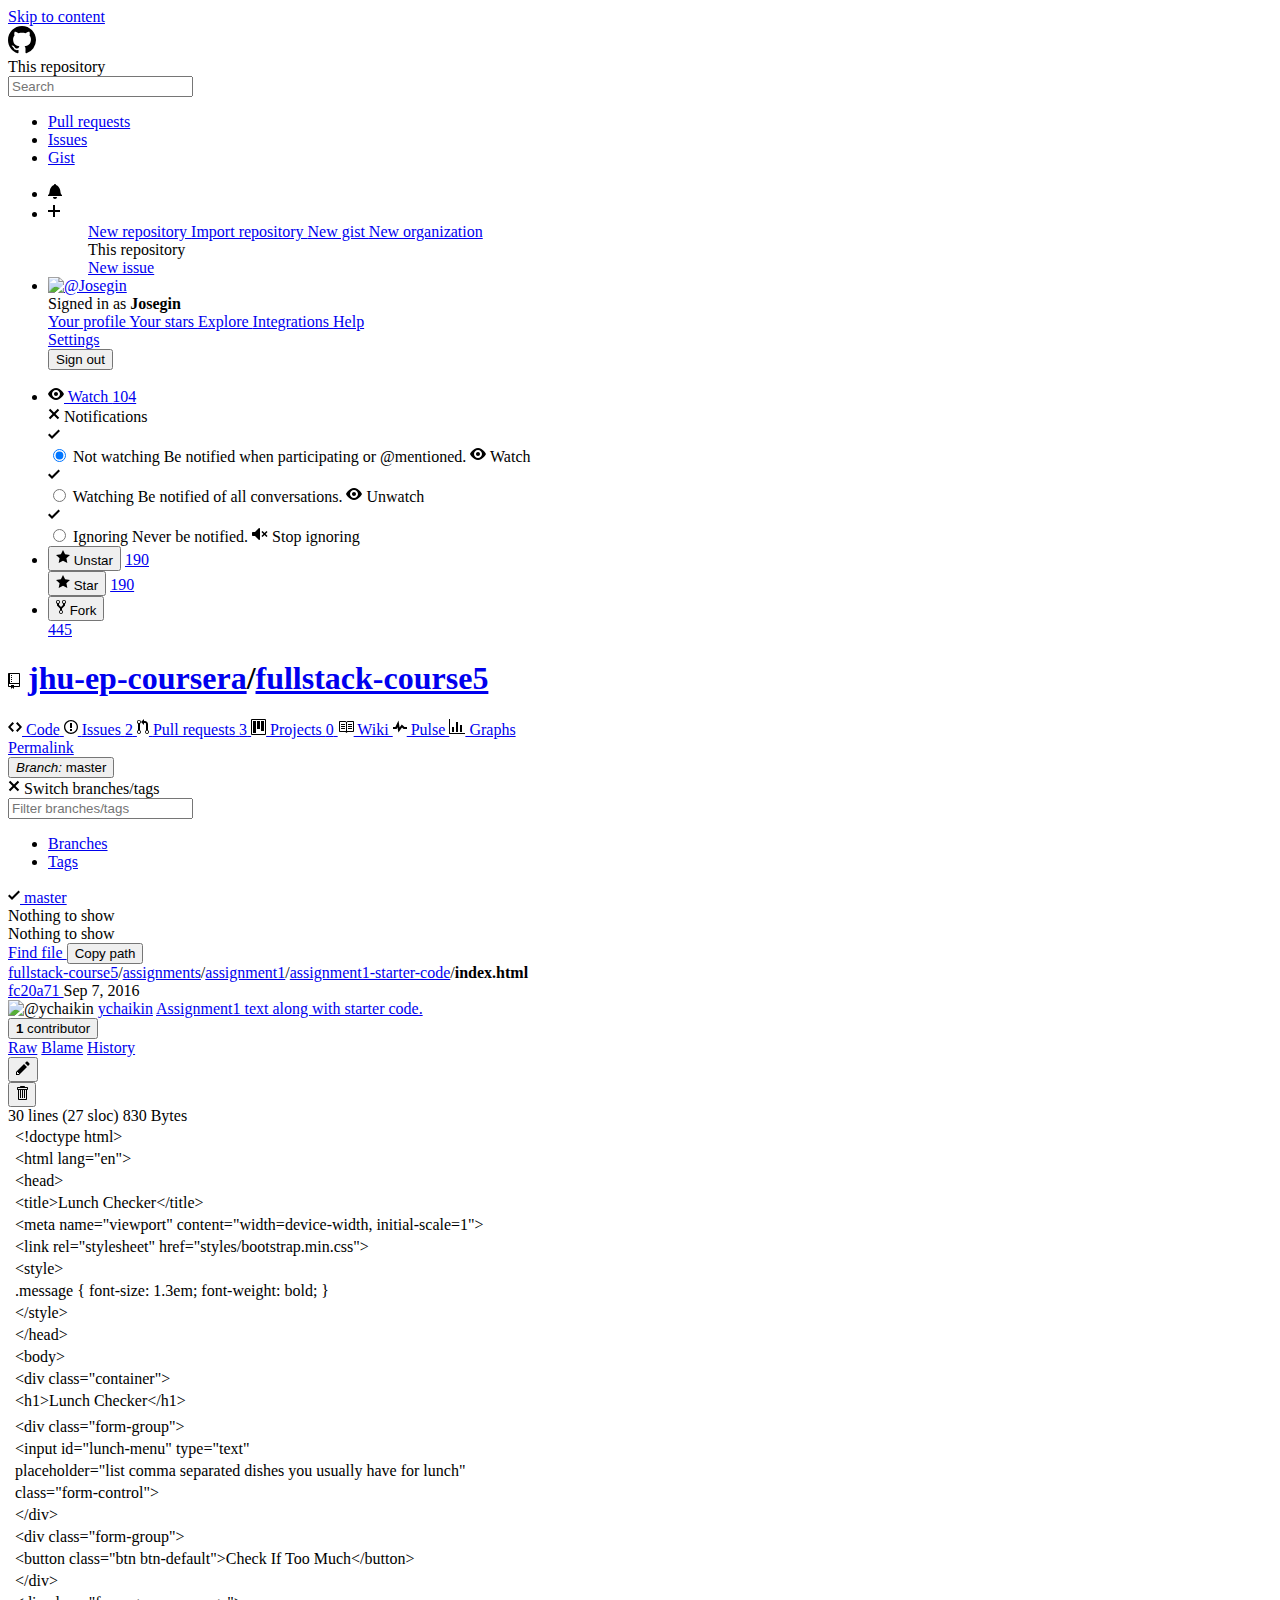
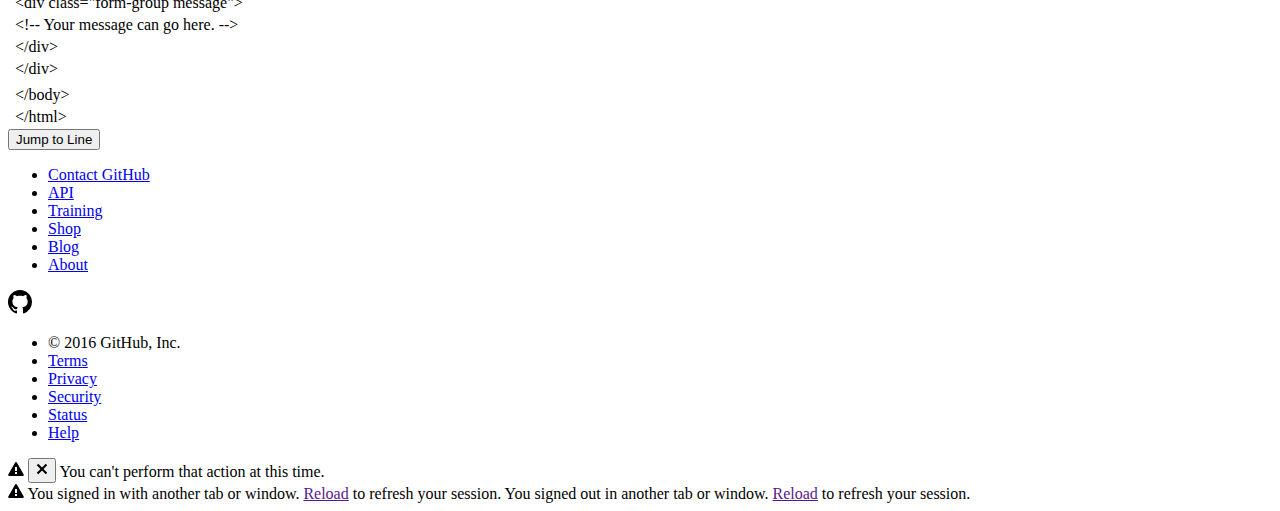
==== module1-solution/index.html @ cde43ea8 "ejercicio 1" ====
<!DOCTYPE html>
<html lang="en" class=" is-copy-enabled is-u2f-enabled">
  <head prefix="og: http://ogp.me/ns# fb: http://ogp.me/ns/fb# object: http://ogp.me/ns/object# article: http://ogp.me/ns/article# profile: http://ogp.me/ns/profile#">
    <meta charset='utf-8'>
    

    <link crossorigin="anonymous" href="https://assets-cdn.github.com/assets/frameworks-999c004c5803f3a54bf0be8f3fbdb027bd0a69b9bf97743fbceb696ea8e8b267.css" integrity="sha256-mZwATFgD86VL8L6PP72wJ70Kabm/l3Q/vOtpbqjosmc=" media="all" rel="stylesheet" />
    <link crossorigin="anonymous" href="https://assets-cdn.github.com/assets/github-7360d92e05cc32ed5882e50f58e2b592cc826790dd2fcf8c3e9af0b84096ba1b.css" integrity="sha256-c2DZLgXMMu1YguUPWOK1ksyCZ5DdL8+MPprwuECWuhs=" media="all" rel="stylesheet" />
    
    
    
    

    <meta http-equiv="X-UA-Compatible" content="IE=edge">
    <meta http-equiv="Content-Language" content="en">
    <meta name="viewport" content="width=device-width">
    
    <title>fullstack-course5/index.html at master · jhu-ep-coursera/fullstack-course5</title>
    <link rel="search" type="application/opensearchdescription+xml" href="/opensearch.xml" title="GitHub">
    <link rel="fluid-icon" href="https://github.com/fluidicon.png" title="GitHub">
    <link rel="apple-touch-icon" href="/apple-touch-icon.png">
    <link rel="apple-touch-icon" sizes="57x57" href="/apple-touch-icon-57x57.png">
    <link rel="apple-touch-icon" sizes="60x60" href="/apple-touch-icon-60x60.png">
    <link rel="apple-touch-icon" sizes="72x72" href="/apple-touch-icon-72x72.png">
    <link rel="apple-touch-icon" sizes="76x76" href="/apple-touch-icon-76x76.png">
    <link rel="apple-touch-icon" sizes="114x114" href="/apple-touch-icon-114x114.png">
    <link rel="apple-touch-icon" sizes="120x120" href="/apple-touch-icon-120x120.png">
    <link rel="apple-touch-icon" sizes="144x144" href="/apple-touch-icon-144x144.png">
    <link rel="apple-touch-icon" sizes="152x152" href="/apple-touch-icon-152x152.png">
    <link rel="apple-touch-icon" sizes="180x180" href="/apple-touch-icon-180x180.png">
    <meta property="fb:app_id" content="1401488693436528">

      <meta content="https://avatars2.githubusercontent.com/u/13573168?v=3&amp;s=400" name="twitter:image:src" /><meta content="@github" name="twitter:site" /><meta content="summary" name="twitter:card" /><meta content="jhu-ep-coursera/fullstack-course5" name="twitter:title" /><meta content="fullstack-course5 - All of the source code for the Single Page Web Applications with AngularJS course." name="twitter:description" />
      <meta content="https://avatars2.githubusercontent.com/u/13573168?v=3&amp;s=400" property="og:image" /><meta content="GitHub" property="og:site_name" /><meta content="object" property="og:type" /><meta content="jhu-ep-coursera/fullstack-course5" property="og:title" /><meta content="https://github.com/jhu-ep-coursera/fullstack-course5" property="og:url" /><meta content="fullstack-course5 - All of the source code for the Single Page Web Applications with AngularJS course." property="og:description" />
      <meta name="browser-stats-url" content="https://api.github.com/_private/browser/stats">
    <meta name="browser-errors-url" content="https://api.github.com/_private/browser/errors">
    <link rel="assets" href="https://assets-cdn.github.com/">
    <link rel="web-socket" href="wss://live.github.com/_sockets/OTU1MDYxOTpiMTk4ZTU3MjlmNzZmYjcyNmRlNjRhZmE5ZWUwYmQxYjozYmVjNjhhYzRmZDIxZDBiNzAwNGUxM2VkNTRiOTRkNzZlNTEzMTliYjQ2YmE2ZjhlODc5ODExNDBlY2U5NGEw--41785397043a6a0e9d486c6afa7badc0137005f1">
    <meta name="pjax-timeout" content="1000">
    <link rel="sudo-modal" href="/sessions/sudo_modal">
    <meta name="request-id" content="5E4C9BA7:1560D:1B14CAC9:583478F3" data-pjax-transient>

    <meta name="msapplication-TileImage" content="/windows-tile.png">
    <meta name="msapplication-TileColor" content="#ffffff">
    <meta name="selected-link" value="repo_source" data-pjax-transient>

    <meta name="google-site-verification" content="KT5gs8h0wvaagLKAVWq8bbeNwnZZK1r1XQysX3xurLU">
<meta name="google-site-verification" content="ZzhVyEFwb7w3e0-uOTltm8Jsck2F5StVihD0exw2fsA">
    <meta name="google-analytics" content="UA-3769691-2">

<meta content="collector.githubapp.com" name="octolytics-host" /><meta content="github" name="octolytics-app-id" /><meta content="5E4C9BA7:1560D:1B14CAC9:583478F3" name="octolytics-dimension-request_id" /><meta content="9550619" name="octolytics-actor-id" /><meta content="Josegin" name="octolytics-actor-login" /><meta content="c108671dd01e9a2d6bccd0b9c8eb69d986158529cb2309f2480039db5c79e693" name="octolytics-actor-hash" />
<meta content="/&lt;user-name&gt;/&lt;repo-name&gt;/blob/show" data-pjax-transient="true" name="analytics-location" />



  <meta class="js-ga-set" name="dimension1" content="Logged In">



        <meta name="hostname" content="github.com">
    <meta name="user-login" content="Josegin">

        <meta name="expected-hostname" content="github.com">
      <meta name="js-proxy-site-detection-payload" content="[base64]">


      <link rel="mask-icon" href="https://assets-cdn.github.com/pinned-octocat.svg" color="#000000">
      <link rel="icon" type="image/x-icon" href="https://assets-cdn.github.com/favicon.ico">

    <meta name="html-safe-nonce" content="63c4da4984f51f951c10e7e12c2668edf2de515f">
    <meta content="d103f6dddf195d382a413a4c673bdbabdb8dea33" name="form-nonce" />

    <meta http-equiv="x-pjax-version" content="566c59f4e325cdb4cab15e8cbce268f9">
    

      
  <meta name="description" content="fullstack-course5 - All of the source code for the Single Page Web Applications with AngularJS course.">
  <meta name="go-import" content="github.com/jhu-ep-coursera/fullstack-course5 git https://github.com/jhu-ep-coursera/fullstack-course5.git">

  <meta content="13573168" name="octolytics-dimension-user_id" /><meta content="jhu-ep-coursera" name="octolytics-dimension-user_login" /><meta content="66777429" name="octolytics-dimension-repository_id" /><meta content="jhu-ep-coursera/fullstack-course5" name="octolytics-dimension-repository_nwo" /><meta content="true" name="octolytics-dimension-repository_public" /><meta content="false" name="octolytics-dimension-repository_is_fork" /><meta content="66777429" name="octolytics-dimension-repository_network_root_id" /><meta content="jhu-ep-coursera/fullstack-course5" name="octolytics-dimension-repository_network_root_nwo" />
  <link href="https://github.com/jhu-ep-coursera/fullstack-course5/commits/master.atom" rel="alternate" title="Recent Commits to fullstack-course5:master" type="application/atom+xml">


      <link rel="canonical" href="https://github.com/jhu-ep-coursera/fullstack-course5/blob/master/assignments/assignment1/assignment1-starter-code/index.html" data-pjax-transient>
  </head>


  <body class="logged-in  env-production linux vis-public page-blob">
    <div id="js-pjax-loader-bar" class="pjax-loader-bar"><div class="progress"></div></div>
    <a href="#start-of-content" tabindex="1" class="accessibility-aid js-skip-to-content">Skip to content</a>

    
    
    



        <div class="header header-logged-in true" role="banner">
  <div class="container clearfix">

    <a class="header-logo-invertocat" href="https://github.com/" data-hotkey="g d" aria-label="Homepage" data-ga-click="Header, go to dashboard, icon:logo">
  <svg aria-hidden="true" class="octicon octicon-mark-github" height="28" version="1.1" viewBox="0 0 16 16" width="28"><path fill-rule="evenodd" d="M8 0C3.58 0 0 3.58 0 8c0 3.54 2.29 6.53 5.47 7.59.4.07.55-.17.55-.38 0-.19-.01-.82-.01-1.49-2.01.37-2.53-.49-2.69-.94-.09-.23-.48-.94-.82-1.13-.28-.15-.68-.52-.01-.53.63-.01 1.08.58 1.23.82.72 1.21 1.87.87 2.33.66.07-.52.28-.87.51-1.07-1.78-.2-3.64-.89-3.64-3.95 0-.87.31-1.59.82-2.15-.08-.2-.36-1.02.08-2.12 0 0 .67-.21 2.2.82.64-.18 1.32-.27 2-.27.68 0 1.36.09 2 .27 1.53-1.04 2.2-.82 2.2-.82.44 1.1.16 1.92.08 2.12.51.56.82 1.27.82 2.15 0 3.07-1.87 3.75-3.65 3.95.29.25.54.73.54 1.48 0 1.07-.01 1.93-.01 2.2 0 .21.15.46.55.38A8.013 8.013 0 0 0 16 8c0-4.42-3.58-8-8-8z"/></svg>
</a>


        <div class="header-search scoped-search site-scoped-search js-site-search" role="search">
  <!-- '"` --><!-- </textarea></xmp> --></option></form><form accept-charset="UTF-8" action="/jhu-ep-coursera/fullstack-course5/search" class="js-site-search-form" data-scoped-search-url="/jhu-ep-coursera/fullstack-course5/search" data-unscoped-search-url="/search" method="get"><div style="margin:0;padding:0;display:inline"><input name="utf8" type="hidden" value="&#x2713;" /></div>
    <label class="form-control header-search-wrapper js-chromeless-input-container">
      <div class="header-search-scope">This repository</div>
      <input type="text"
        class="form-control header-search-input js-site-search-focus js-site-search-field is-clearable"
        data-hotkey="s"
        name="q"
        placeholder="Search"
        aria-label="Search this repository"
        data-unscoped-placeholder="Search GitHub"
        data-scoped-placeholder="Search"
        autocapitalize="off">
    </label>
</form></div>


      <ul class="header-nav float-left" role="navigation">
        <li class="header-nav-item">
          <a href="/pulls" aria-label="Pull requests you created" class="js-selected-navigation-item header-nav-link" data-ga-click="Header, click, Nav menu - item:pulls context:user" data-hotkey="g p" data-selected-links="/pulls /pulls/assigned /pulls/mentioned /pulls">
            Pull requests
</a>        </li>
        <li class="header-nav-item">
          <a href="/issues" aria-label="Issues you created" class="js-selected-navigation-item header-nav-link" data-ga-click="Header, click, Nav menu - item:issues context:user" data-hotkey="g i" data-selected-links="/issues /issues/assigned /issues/mentioned /issues">
            Issues
</a>        </li>
          <li class="header-nav-item">
            <a class="header-nav-link" href="https://gist.github.com/" data-ga-click="Header, go to gist, text:gist">Gist</a>
          </li>
      </ul>

    
<ul class="header-nav user-nav float-right" id="user-links">
  <li class="header-nav-item">
    
    <a href="/notifications" aria-label="You have no unread notifications" class="header-nav-link notification-indicator tooltipped tooltipped-s js-socket-channel js-notification-indicator" data-channel="tenant:1:notification-changed:9550619" data-ga-click="Header, go to notifications, icon:read" data-hotkey="g n">
        <span class="mail-status "></span>
        <svg aria-hidden="true" class="octicon octicon-bell" height="16" version="1.1" viewBox="0 0 14 16" width="14"><path fill-rule="evenodd" d="M14 12v1H0v-1l.73-.58c.77-.77.81-2.55 1.19-4.42C2.69 3.23 6 2 6 2c0-.55.45-1 1-1s1 .45 1 1c0 0 3.39 1.23 4.16 5 .38 1.88.42 3.66 1.19 4.42l.66.58H14zm-7 4c1.11 0 2-.89 2-2H5c0 1.11.89 2 2 2z"/></svg>
</a>
  </li>

  <li class="header-nav-item dropdown js-menu-container">
    <a class="header-nav-link tooltipped tooltipped-s js-menu-target" href="/new"
       aria-label="Create new…"
       data-ga-click="Header, create new, icon:add">
      <svg aria-hidden="true" class="octicon octicon-plus float-left" height="16" version="1.1" viewBox="0 0 12 16" width="12"><path fill-rule="evenodd" d="M12 9H7v5H5V9H0V7h5V2h2v5h5z"/></svg>
      <span class="dropdown-caret"></span>
    </a>

    <div class="dropdown-menu-content js-menu-content">
      <ul class="dropdown-menu dropdown-menu-sw">
        
<a class="dropdown-item" href="/new" data-ga-click="Header, create new repository">
  New repository
</a>

  <a class="dropdown-item" href="/new/import" data-ga-click="Header, import a repository">
    Import repository
  </a>

<a class="dropdown-item" href="https://gist.github.com/" data-ga-click="Header, create new gist">
  New gist
</a>

  <a class="dropdown-item" href="/organizations/new" data-ga-click="Header, create new organization">
    New organization
  </a>



  <div class="dropdown-divider"></div>
  <div class="dropdown-header">
    <span title="jhu-ep-coursera/fullstack-course5">This repository</span>
  </div>
    <a class="dropdown-item" href="/jhu-ep-coursera/fullstack-course5/issues/new" data-ga-click="Header, create new issue">
      New issue
    </a>

      </ul>
    </div>
  </li>

  <li class="header-nav-item dropdown js-menu-container">
    <a class="header-nav-link name tooltipped tooltipped-sw js-menu-target" href="/Josegin"
       aria-label="View profile and more"
       data-ga-click="Header, show menu, icon:avatar">
      <img alt="@Josegin" class="avatar" height="20" src="https://avatars1.githubusercontent.com/u/9550619?v=3&amp;s=40" width="20" />
      <span class="dropdown-caret"></span>
    </a>

    <div class="dropdown-menu-content js-menu-content">
      <div class="dropdown-menu dropdown-menu-sw">
        <div class="dropdown-header header-nav-current-user css-truncate">
          Signed in as <strong class="css-truncate-target">Josegin</strong>
        </div>

        <div class="dropdown-divider"></div>

        <a class="dropdown-item" href="/Josegin" data-ga-click="Header, go to profile, text:your profile">
          Your profile
        </a>
        <a class="dropdown-item" href="/Josegin?tab=stars" data-ga-click="Header, go to starred repos, text:your stars">
          Your stars
        </a>
        <a class="dropdown-item" href="/explore" data-ga-click="Header, go to explore, text:explore">
          Explore
        </a>
          <a class="dropdown-item" href="/integrations" data-ga-click="Header, go to integrations, text:integrations">
            Integrations
          </a>
        <a class="dropdown-item" href="https://help.github.com" data-ga-click="Header, go to help, text:help">
          Help
        </a>

        <div class="dropdown-divider"></div>

        <a class="dropdown-item" href="/settings/profile" data-ga-click="Header, go to settings, icon:settings">
          Settings
        </a>

        <!-- '"` --><!-- </textarea></xmp> --></option></form><form accept-charset="UTF-8" action="/logout" class="logout-form" data-form-nonce="d103f6dddf195d382a413a4c673bdbabdb8dea33" method="post"><div style="margin:0;padding:0;display:inline"><input name="utf8" type="hidden" value="&#x2713;" /><input name="authenticity_token" type="hidden" value="kXBNFvVhh8LTJvvm6blxkjyNjNXIdWaZ+A4Ek3IrQs62cwoZUZM5A+aPdKvj1s/FOpvIStwA4teAr0bWhVca3A==" /></div>
          <button type="submit" class="dropdown-item dropdown-signout" data-ga-click="Header, sign out, icon:logout">
            Sign out
          </button>
</form>      </div>
    </div>
  </li>
</ul>


    
  </div>
</div>


      


    <div id="start-of-content" class="accessibility-aid"></div>

      <div id="js-flash-container">
</div>


    <div role="main">
        <div itemscope itemtype="http://schema.org/SoftwareSourceCode">
    <div id="js-repo-pjax-container" data-pjax-container>
      
<div class="pagehead repohead instapaper_ignore readability-menu experiment-repo-nav">
  <div class="container repohead-details-container">

    

<ul class="pagehead-actions">

  <li>
        <!-- '"` --><!-- </textarea></xmp> --></option></form><form accept-charset="UTF-8" action="/notifications/subscribe" class="js-social-container" data-autosubmit="true" data-form-nonce="d103f6dddf195d382a413a4c673bdbabdb8dea33" data-remote="true" method="post"><div style="margin:0;padding:0;display:inline"><input name="utf8" type="hidden" value="&#x2713;" /><input name="authenticity_token" type="hidden" value="4gbs3ABVNLbG4s6GrcxxBwAiONagDQuPy5wn/BI/WoLFBavTpKeKd/NLQcuno89QBjR8SbR4j8GzPWW55UMCkA==" /></div>      <input class="form-control" id="repository_id" name="repository_id" type="hidden" value="66777429" />

        <div class="select-menu js-menu-container js-select-menu">
          <a href="/jhu-ep-coursera/fullstack-course5/subscription"
            class="btn btn-sm btn-with-count select-menu-button js-menu-target" role="button" tabindex="0" aria-haspopup="true"
            data-ga-click="Repository, click Watch settings, action:blob#show">
            <span class="js-select-button">
              <svg aria-hidden="true" class="octicon octicon-eye" height="16" version="1.1" viewBox="0 0 16 16" width="16"><path fill-rule="evenodd" d="M8.06 2C3 2 0 8 0 8s3 6 8.06 6C13 14 16 8 16 8s-3-6-7.94-6zM8 12c-2.2 0-4-1.78-4-4 0-2.2 1.8-4 4-4 2.22 0 4 1.8 4 4 0 2.22-1.78 4-4 4zm2-4c0 1.11-.89 2-2 2-1.11 0-2-.89-2-2 0-1.11.89-2 2-2 1.11 0 2 .89 2 2z"/></svg>
              Watch
            </span>
          </a>
          <a class="social-count js-social-count"
            href="/jhu-ep-coursera/fullstack-course5/watchers"
            aria-label="104 users are watching this repository">
            104
          </a>

        <div class="select-menu-modal-holder">
          <div class="select-menu-modal subscription-menu-modal js-menu-content" aria-hidden="true">
            <div class="select-menu-header js-navigation-enable" tabindex="-1">
              <svg aria-label="Close" class="octicon octicon-x js-menu-close" height="16" role="img" version="1.1" viewBox="0 0 12 16" width="12"><path fill-rule="evenodd" d="M7.48 8l3.75 3.75-1.48 1.48L6 9.48l-3.75 3.75-1.48-1.48L4.52 8 .77 4.25l1.48-1.48L6 6.52l3.75-3.75 1.48 1.48z"/></svg>
              <span class="select-menu-title">Notifications</span>
            </div>

              <div class="select-menu-list js-navigation-container" role="menu">

                <div class="select-menu-item js-navigation-item selected" role="menuitem" tabindex="0">
                  <svg aria-hidden="true" class="octicon octicon-check select-menu-item-icon" height="16" version="1.1" viewBox="0 0 12 16" width="12"><path fill-rule="evenodd" d="M12 5l-8 8-4-4 1.5-1.5L4 10l6.5-6.5z"/></svg>
                  <div class="select-menu-item-text">
                    <input checked="checked" id="do_included" name="do" type="radio" value="included" />
                    <span class="select-menu-item-heading">Not watching</span>
                    <span class="description">Be notified when participating or @mentioned.</span>
                    <span class="js-select-button-text hidden-select-button-text">
                      <svg aria-hidden="true" class="octicon octicon-eye" height="16" version="1.1" viewBox="0 0 16 16" width="16"><path fill-rule="evenodd" d="M8.06 2C3 2 0 8 0 8s3 6 8.06 6C13 14 16 8 16 8s-3-6-7.94-6zM8 12c-2.2 0-4-1.78-4-4 0-2.2 1.8-4 4-4 2.22 0 4 1.8 4 4 0 2.22-1.78 4-4 4zm2-4c0 1.11-.89 2-2 2-1.11 0-2-.89-2-2 0-1.11.89-2 2-2 1.11 0 2 .89 2 2z"/></svg>
                      Watch
                    </span>
                  </div>
                </div>

                <div class="select-menu-item js-navigation-item " role="menuitem" tabindex="0">
                  <svg aria-hidden="true" class="octicon octicon-check select-menu-item-icon" height="16" version="1.1" viewBox="0 0 12 16" width="12"><path fill-rule="evenodd" d="M12 5l-8 8-4-4 1.5-1.5L4 10l6.5-6.5z"/></svg>
                  <div class="select-menu-item-text">
                    <input id="do_subscribed" name="do" type="radio" value="subscribed" />
                    <span class="select-menu-item-heading">Watching</span>
                    <span class="description">Be notified of all conversations.</span>
                    <span class="js-select-button-text hidden-select-button-text">
                      <svg aria-hidden="true" class="octicon octicon-eye" height="16" version="1.1" viewBox="0 0 16 16" width="16"><path fill-rule="evenodd" d="M8.06 2C3 2 0 8 0 8s3 6 8.06 6C13 14 16 8 16 8s-3-6-7.94-6zM8 12c-2.2 0-4-1.78-4-4 0-2.2 1.8-4 4-4 2.22 0 4 1.8 4 4 0 2.22-1.78 4-4 4zm2-4c0 1.11-.89 2-2 2-1.11 0-2-.89-2-2 0-1.11.89-2 2-2 1.11 0 2 .89 2 2z"/></svg>
                      Unwatch
                    </span>
                  </div>
                </div>

                <div class="select-menu-item js-navigation-item " role="menuitem" tabindex="0">
                  <svg aria-hidden="true" class="octicon octicon-check select-menu-item-icon" height="16" version="1.1" viewBox="0 0 12 16" width="12"><path fill-rule="evenodd" d="M12 5l-8 8-4-4 1.5-1.5L4 10l6.5-6.5z"/></svg>
                  <div class="select-menu-item-text">
                    <input id="do_ignore" name="do" type="radio" value="ignore" />
                    <span class="select-menu-item-heading">Ignoring</span>
                    <span class="description">Never be notified.</span>
                    <span class="js-select-button-text hidden-select-button-text">
                      <svg aria-hidden="true" class="octicon octicon-mute" height="16" version="1.1" viewBox="0 0 16 16" width="16"><path fill-rule="evenodd" d="M8 2.81v10.38c0 .67-.81 1-1.28.53L3 10H1c-.55 0-1-.45-1-1V7c0-.55.45-1 1-1h2l3.72-3.72C7.19 1.81 8 2.14 8 2.81zm7.53 3.22l-1.06-1.06-1.97 1.97-1.97-1.97-1.06 1.06L11.44 8 9.47 9.97l1.06 1.06 1.97-1.97 1.97 1.97 1.06-1.06L13.56 8l1.97-1.97z"/></svg>
                      Stop ignoring
                    </span>
                  </div>
                </div>

              </div>

            </div>
          </div>
        </div>
</form>
  </li>

  <li>
    
  <div class="js-toggler-container js-social-container starring-container ">

    <!-- '"` --><!-- </textarea></xmp> --></option></form><form accept-charset="UTF-8" action="/jhu-ep-coursera/fullstack-course5/unstar" class="starred" data-form-nonce="d103f6dddf195d382a413a4c673bdbabdb8dea33" data-remote="true" method="post"><div style="margin:0;padding:0;display:inline"><input name="utf8" type="hidden" value="&#x2713;" /><input name="authenticity_token" type="hidden" value="gDmegYTNSdlB9iR3bMaXyuUgkSdQB+dK9c07ZfQV99mnOtmOID/3GHRfqzpmqSmd4zbVuERyYwSNbHkgA2mvyw==" /></div>
      <button
        type="submit"
        class="btn btn-sm btn-with-count js-toggler-target"
        aria-label="Unstar this repository" title="Unstar jhu-ep-coursera/fullstack-course5"
        data-ga-click="Repository, click unstar button, action:blob#show; text:Unstar">
        <svg aria-hidden="true" class="octicon octicon-star" height="16" version="1.1" viewBox="0 0 14 16" width="14"><path fill-rule="evenodd" d="M14 6l-4.9-.64L7 1 4.9 5.36 0 6l3.6 3.26L2.67 14 7 11.67 11.33 14l-.93-4.74z"/></svg>
        Unstar
      </button>
        <a class="social-count js-social-count" href="/jhu-ep-coursera/fullstack-course5/stargazers"
           aria-label="190 users starred this repository">
          190
        </a>
</form>
    <!-- '"` --><!-- </textarea></xmp> --></option></form><form accept-charset="UTF-8" action="/jhu-ep-coursera/fullstack-course5/star" class="unstarred" data-form-nonce="d103f6dddf195d382a413a4c673bdbabdb8dea33" data-remote="true" method="post"><div style="margin:0;padding:0;display:inline"><input name="utf8" type="hidden" value="&#x2713;" /><input name="authenticity_token" type="hidden" value="tFZjmbUZED7Bgh6ywj8Uh9fAlm0dHKNtUkfniNjqdEGTVSSWEeuu//Qrkf/IUKrQ0dbS8glpJyMq5qXNL5YsUw==" /></div>
      <button
        type="submit"
        class="btn btn-sm btn-with-count js-toggler-target"
        aria-label="Star this repository" title="Star jhu-ep-coursera/fullstack-course5"
        data-ga-click="Repository, click star button, action:blob#show; text:Star">
        <svg aria-hidden="true" class="octicon octicon-star" height="16" version="1.1" viewBox="0 0 14 16" width="14"><path fill-rule="evenodd" d="M14 6l-4.9-.64L7 1 4.9 5.36 0 6l3.6 3.26L2.67 14 7 11.67 11.33 14l-.93-4.74z"/></svg>
        Star
      </button>
        <a class="social-count js-social-count" href="/jhu-ep-coursera/fullstack-course5/stargazers"
           aria-label="190 users starred this repository">
          190
        </a>
</form>  </div>

  </li>

  <li>
          <!-- '"` --><!-- </textarea></xmp> --></option></form><form accept-charset="UTF-8" action="/jhu-ep-coursera/fullstack-course5/fork" class="btn-with-count" data-form-nonce="d103f6dddf195d382a413a4c673bdbabdb8dea33" method="post"><div style="margin:0;padding:0;display:inline"><input name="utf8" type="hidden" value="&#x2713;" /><input name="authenticity_token" type="hidden" value="Bk7jaVLF5id8JcJJloydNrVrE6n1Czaj0E0mOqIMkgEhTaRm9jdY5kmMTQSc4yNhs31XNuF+su2o7GR/VXDKEw==" /></div>
            <button
                type="submit"
                class="btn btn-sm btn-with-count"
                data-ga-click="Repository, show fork modal, action:blob#show; text:Fork"
                title="Fork your own copy of jhu-ep-coursera/fullstack-course5 to your account"
                aria-label="Fork your own copy of jhu-ep-coursera/fullstack-course5 to your account">
              <svg aria-hidden="true" class="octicon octicon-repo-forked" height="16" version="1.1" viewBox="0 0 10 16" width="10"><path fill-rule="evenodd" d="M8 1a1.993 1.993 0 0 0-1 3.72V6L5 8 3 6V4.72A1.993 1.993 0 0 0 2 1a1.993 1.993 0 0 0-1 3.72V6.5l3 3v1.78A1.993 1.993 0 0 0 5 15a1.993 1.993 0 0 0 1-3.72V9.5l3-3V4.72A1.993 1.993 0 0 0 8 1zM2 4.2C1.34 4.2.8 3.65.8 3c0-.65.55-1.2 1.2-1.2.65 0 1.2.55 1.2 1.2 0 .65-.55 1.2-1.2 1.2zm3 10c-.66 0-1.2-.55-1.2-1.2 0-.65.55-1.2 1.2-1.2.65 0 1.2.55 1.2 1.2 0 .65-.55 1.2-1.2 1.2zm3-10c-.66 0-1.2-.55-1.2-1.2 0-.65.55-1.2 1.2-1.2.65 0 1.2.55 1.2 1.2 0 .65-.55 1.2-1.2 1.2z"/></svg>
              Fork
            </button>
</form>
    <a href="/jhu-ep-coursera/fullstack-course5/network" class="social-count"
       aria-label="445 users forked this repository">
      445
    </a>
  </li>
</ul>

    <h1 class="public ">
  <svg aria-hidden="true" class="octicon octicon-repo" height="16" version="1.1" viewBox="0 0 12 16" width="12"><path fill-rule="evenodd" d="M4 9H3V8h1v1zm0-3H3v1h1V6zm0-2H3v1h1V4zm0-2H3v1h1V2zm8-1v12c0 .55-.45 1-1 1H6v2l-1.5-1.5L3 16v-2H1c-.55 0-1-.45-1-1V1c0-.55.45-1 1-1h10c.55 0 1 .45 1 1zm-1 10H1v2h2v-1h3v1h5v-2zm0-10H2v9h9V1z"/></svg>
  <span class="author" itemprop="author"><a href="/jhu-ep-coursera" class="url fn" rel="author">jhu-ep-coursera</a></span><!--
--><span class="path-divider">/</span><!--
--><strong itemprop="name"><a href="/jhu-ep-coursera/fullstack-course5" data-pjax="#js-repo-pjax-container">fullstack-course5</a></strong>

</h1>

  </div>
  <div class="container">
    
<nav class="reponav js-repo-nav js-sidenav-container-pjax"
     itemscope
     itemtype="http://schema.org/BreadcrumbList"
     role="navigation"
     data-pjax="#js-repo-pjax-container">

  <span itemscope itemtype="http://schema.org/ListItem" itemprop="itemListElement">
    <a href="/jhu-ep-coursera/fullstack-course5" aria-selected="true" class="js-selected-navigation-item selected reponav-item" data-hotkey="g c" data-selected-links="repo_source repo_downloads repo_commits repo_releases repo_tags repo_branches /jhu-ep-coursera/fullstack-course5" itemprop="url">
      <svg aria-hidden="true" class="octicon octicon-code" height="16" version="1.1" viewBox="0 0 14 16" width="14"><path fill-rule="evenodd" d="M9.5 3L8 4.5 11.5 8 8 11.5 9.5 13 14 8 9.5 3zm-5 0L0 8l4.5 5L6 11.5 2.5 8 6 4.5 4.5 3z"/></svg>
      <span itemprop="name">Code</span>
      <meta itemprop="position" content="1">
</a>  </span>

    <span itemscope itemtype="http://schema.org/ListItem" itemprop="itemListElement">
      <a href="/jhu-ep-coursera/fullstack-course5/issues" class="js-selected-navigation-item reponav-item" data-hotkey="g i" data-selected-links="repo_issues repo_labels repo_milestones /jhu-ep-coursera/fullstack-course5/issues" itemprop="url">
        <svg aria-hidden="true" class="octicon octicon-issue-opened" height="16" version="1.1" viewBox="0 0 14 16" width="14"><path fill-rule="evenodd" d="M7 2.3c3.14 0 5.7 2.56 5.7 5.7s-2.56 5.7-5.7 5.7A5.71 5.71 0 0 1 1.3 8c0-3.14 2.56-5.7 5.7-5.7zM7 1C3.14 1 0 4.14 0 8s3.14 7 7 7 7-3.14 7-7-3.14-7-7-7zm1 3H6v5h2V4zm0 6H6v2h2v-2z"/></svg>
        <span itemprop="name">Issues</span>
        <span class="counter">2</span>
        <meta itemprop="position" content="2">
</a>    </span>

  <span itemscope itemtype="http://schema.org/ListItem" itemprop="itemListElement">
    <a href="/jhu-ep-coursera/fullstack-course5/pulls" class="js-selected-navigation-item reponav-item" data-hotkey="g p" data-selected-links="repo_pulls /jhu-ep-coursera/fullstack-course5/pulls" itemprop="url">
      <svg aria-hidden="true" class="octicon octicon-git-pull-request" height="16" version="1.1" viewBox="0 0 12 16" width="12"><path fill-rule="evenodd" d="M11 11.28V5c-.03-.78-.34-1.47-.94-2.06C9.46 2.35 8.78 2.03 8 2H7V0L4 3l3 3V4h1c.27.02.48.11.69.31.21.2.3.42.31.69v6.28A1.993 1.993 0 0 0 10 15a1.993 1.993 0 0 0 1-3.72zm-1 2.92c-.66 0-1.2-.55-1.2-1.2 0-.65.55-1.2 1.2-1.2.65 0 1.2.55 1.2 1.2 0 .65-.55 1.2-1.2 1.2zM4 3c0-1.11-.89-2-2-2a1.993 1.993 0 0 0-1 3.72v6.56A1.993 1.993 0 0 0 2 15a1.993 1.993 0 0 0 1-3.72V4.72c.59-.34 1-.98 1-1.72zm-.8 10c0 .66-.55 1.2-1.2 1.2-.65 0-1.2-.55-1.2-1.2 0-.65.55-1.2 1.2-1.2.65 0 1.2.55 1.2 1.2zM2 4.2C1.34 4.2.8 3.65.8 3c0-.65.55-1.2 1.2-1.2.65 0 1.2.55 1.2 1.2 0 .65-.55 1.2-1.2 1.2z"/></svg>
      <span itemprop="name">Pull requests</span>
      <span class="counter">3</span>
      <meta itemprop="position" content="3">
</a>  </span>

  <a href="/jhu-ep-coursera/fullstack-course5/projects" class="js-selected-navigation-item reponav-item" data-selected-links="repo_projects new_repo_project repo_project /jhu-ep-coursera/fullstack-course5/projects">
    <svg aria-hidden="true" class="octicon octicon-project" height="16" version="1.1" viewBox="0 0 15 16" width="15"><path fill-rule="evenodd" d="M10 12h3V2h-3v10zm-4-2h3V2H6v8zm-4 4h3V2H2v12zm-1 1h13V1H1v14zM14 0H1a1 1 0 0 0-1 1v14a1 1 0 0 0 1 1h13a1 1 0 0 0 1-1V1a1 1 0 0 0-1-1z"/></svg>
    Projects
    <span class="counter">0</span>
</a>
    <a href="/jhu-ep-coursera/fullstack-course5/wiki" class="js-selected-navigation-item reponav-item" data-hotkey="g w" data-selected-links="repo_wiki /jhu-ep-coursera/fullstack-course5/wiki">
      <svg aria-hidden="true" class="octicon octicon-book" height="16" version="1.1" viewBox="0 0 16 16" width="16"><path fill-rule="evenodd" d="M3 5h4v1H3V5zm0 3h4V7H3v1zm0 2h4V9H3v1zm11-5h-4v1h4V5zm0 2h-4v1h4V7zm0 2h-4v1h4V9zm2-6v9c0 .55-.45 1-1 1H9.5l-1 1-1-1H2c-.55 0-1-.45-1-1V3c0-.55.45-1 1-1h5.5l1 1 1-1H15c.55 0 1 .45 1 1zm-8 .5L7.5 3H2v9h6V3.5zm7-.5H9.5l-.5.5V12h6V3z"/></svg>
      Wiki
</a>

  <a href="/jhu-ep-coursera/fullstack-course5/pulse" class="js-selected-navigation-item reponav-item" data-selected-links="pulse /jhu-ep-coursera/fullstack-course5/pulse">
    <svg aria-hidden="true" class="octicon octicon-pulse" height="16" version="1.1" viewBox="0 0 14 16" width="14"><path fill-rule="evenodd" d="M11.5 8L8.8 5.4 6.6 8.5 5.5 1.6 2.38 8H0v2h3.6l.9-1.8.9 5.4L9 8.5l1.6 1.5H14V8z"/></svg>
    Pulse
</a>
  <a href="/jhu-ep-coursera/fullstack-course5/graphs" class="js-selected-navigation-item reponav-item" data-selected-links="repo_graphs repo_contributors /jhu-ep-coursera/fullstack-course5/graphs">
    <svg aria-hidden="true" class="octicon octicon-graph" height="16" version="1.1" viewBox="0 0 16 16" width="16"><path fill-rule="evenodd" d="M16 14v1H0V0h1v14h15zM5 13H3V8h2v5zm4 0H7V3h2v10zm4 0h-2V6h2v7z"/></svg>
    Graphs
</a>

</nav>

  </div>
</div>

<div class="container new-discussion-timeline experiment-repo-nav">
  <div class="repository-content">

    

<a href="/jhu-ep-coursera/fullstack-course5/blob/82c2d34392f9d6cd9aa265b30571896db6b0c13c/assignments/assignment1/assignment1-starter-code/index.html" class="d-none js-permalink-shortcut" data-hotkey="y">Permalink</a>

<!-- blob contrib key: blob_contributors:v21:94b11b254e3243f9a339405921e92adf -->

<div class="file-navigation js-zeroclipboard-container">
  
<div class="select-menu branch-select-menu js-menu-container js-select-menu float-left">
  <button class="btn btn-sm select-menu-button js-menu-target css-truncate" data-hotkey="w"
    
    type="button" aria-label="Switch branches or tags" tabindex="0" aria-haspopup="true">
    <i>Branch:</i>
    <span class="js-select-button css-truncate-target">master</span>
  </button>

  <div class="select-menu-modal-holder js-menu-content js-navigation-container" data-pjax aria-hidden="true">

    <div class="select-menu-modal">
      <div class="select-menu-header">
        <svg aria-label="Close" class="octicon octicon-x js-menu-close" height="16" role="img" version="1.1" viewBox="0 0 12 16" width="12"><path fill-rule="evenodd" d="M7.48 8l3.75 3.75-1.48 1.48L6 9.48l-3.75 3.75-1.48-1.48L4.52 8 .77 4.25l1.48-1.48L6 6.52l3.75-3.75 1.48 1.48z"/></svg>
        <span class="select-menu-title">Switch branches/tags</span>
      </div>

      <div class="select-menu-filters">
        <div class="select-menu-text-filter">
          <input type="text" aria-label="Filter branches/tags" id="context-commitish-filter-field" class="form-control js-filterable-field js-navigation-enable" placeholder="Filter branches/tags">
        </div>
        <div class="select-menu-tabs">
          <ul>
            <li class="select-menu-tab">
              <a href="#" data-tab-filter="branches" data-filter-placeholder="Filter branches/tags" class="js-select-menu-tab" role="tab">Branches</a>
            </li>
            <li class="select-menu-tab">
              <a href="#" data-tab-filter="tags" data-filter-placeholder="Find a tag…" class="js-select-menu-tab" role="tab">Tags</a>
            </li>
          </ul>
        </div>
      </div>

      <div class="select-menu-list select-menu-tab-bucket js-select-menu-tab-bucket" data-tab-filter="branches" role="menu">

        <div data-filterable-for="context-commitish-filter-field" data-filterable-type="substring">


            <a class="select-menu-item js-navigation-item js-navigation-open selected"
               href="/jhu-ep-coursera/fullstack-course5/blob/master/assignments/assignment1/assignment1-starter-code/index.html"
               data-name="master"
               data-skip-pjax="true"
               rel="nofollow">
              <svg aria-hidden="true" class="octicon octicon-check select-menu-item-icon" height="16" version="1.1" viewBox="0 0 12 16" width="12"><path fill-rule="evenodd" d="M12 5l-8 8-4-4 1.5-1.5L4 10l6.5-6.5z"/></svg>
              <span class="select-menu-item-text css-truncate-target js-select-menu-filter-text">
                master
              </span>
            </a>
        </div>

          <div class="select-menu-no-results">Nothing to show</div>
      </div>

      <div class="select-menu-list select-menu-tab-bucket js-select-menu-tab-bucket" data-tab-filter="tags">
        <div data-filterable-for="context-commitish-filter-field" data-filterable-type="substring">


        </div>

        <div class="select-menu-no-results">Nothing to show</div>
      </div>

    </div>
  </div>
</div>

  <div class="BtnGroup float-right">
    <a href="/jhu-ep-coursera/fullstack-course5/find/master"
          class="js-pjax-capture-input btn btn-sm BtnGroup-item"
          data-pjax
          data-hotkey="t">
      Find file
    </a>
    <button aria-label="Copy file path to clipboard" class="js-zeroclipboard btn btn-sm BtnGroup-item tooltipped tooltipped-s" data-copied-hint="Copied!" type="button">Copy path</button>
  </div>
  <div class="breadcrumb js-zeroclipboard-target">
    <span class="repo-root js-repo-root"><span class="js-path-segment"><a href="/jhu-ep-coursera/fullstack-course5"><span>fullstack-course5</span></a></span></span><span class="separator">/</span><span class="js-path-segment"><a href="/jhu-ep-coursera/fullstack-course5/tree/master/assignments"><span>assignments</span></a></span><span class="separator">/</span><span class="js-path-segment"><a href="/jhu-ep-coursera/fullstack-course5/tree/master/assignments/assignment1"><span>assignment1</span></a></span><span class="separator">/</span><span class="js-path-segment"><a href="/jhu-ep-coursera/fullstack-course5/tree/master/assignments/assignment1/assignment1-starter-code"><span>assignment1-starter-code</span></a></span><span class="separator">/</span><strong class="final-path">index.html</strong>
  </div>
</div>


  <div class="commit-tease">
      <span class="float-right">
        <a class="commit-tease-sha" href="/jhu-ep-coursera/fullstack-course5/commit/fc20a717aee683696068ef9b987f8463ce3f70db" data-pjax>
          fc20a71
        </a>
        <relative-time datetime="2016-09-07T01:11:09Z">Sep 7, 2016</relative-time>
      </span>
      <div>
        <img alt="@ychaikin" class="avatar" height="20" src="https://avatars0.githubusercontent.com/u/4999744?v=3&amp;s=40" width="20" />
        <a href="/ychaikin" class="user-mention" rel="contributor">ychaikin</a>
          <a href="/jhu-ep-coursera/fullstack-course5/commit/fc20a717aee683696068ef9b987f8463ce3f70db" class="message" data-pjax="true" title="Assignment1 text along with starter code.">Assignment1 text along with starter code.</a>
      </div>

    <div class="commit-tease-contributors">
      <button type="button" class="btn-link muted-link contributors-toggle" data-facebox="#blob_contributors_box">
        <strong>1</strong>
         contributor
      </button>
      
    </div>

    <div id="blob_contributors_box" style="display:none">
      <h2 class="facebox-header" data-facebox-id="facebox-header">Users who have contributed to this file</h2>
      <ul class="facebox-user-list" data-facebox-id="facebox-description">
          <li class="facebox-user-list-item">
            <img alt="@ychaikin" height="24" src="https://avatars2.githubusercontent.com/u/4999744?v=3&amp;s=48" width="24" />
            <a href="/ychaikin">ychaikin</a>
          </li>
      </ul>
    </div>
  </div>


<div class="file">
  <div class="file-header">
  <div class="file-actions">

    <div class="BtnGroup">
      <a href="/jhu-ep-coursera/fullstack-course5/raw/master/assignments/assignment1/assignment1-starter-code/index.html" class="btn btn-sm BtnGroup-item" id="raw-url">Raw</a>
        <a href="/jhu-ep-coursera/fullstack-course5/blame/master/assignments/assignment1/assignment1-starter-code/index.html" class="btn btn-sm js-update-url-with-hash BtnGroup-item">Blame</a>
      <a href="/jhu-ep-coursera/fullstack-course5/commits/master/assignments/assignment1/assignment1-starter-code/index.html" class="btn btn-sm BtnGroup-item" rel="nofollow">History</a>
    </div>


        <!-- '"` --><!-- </textarea></xmp> --></option></form><form accept-charset="UTF-8" action="/jhu-ep-coursera/fullstack-course5/edit/master/assignments/assignment1/assignment1-starter-code/index.html" class="inline-form js-update-url-with-hash" data-form-nonce="d103f6dddf195d382a413a4c673bdbabdb8dea33" method="post"><div style="margin:0;padding:0;display:inline"><input name="utf8" type="hidden" value="&#x2713;" /><input name="authenticity_token" type="hidden" value="p1ZFTUcK9/TJPqsmP5x2lbLslY3G2m8rxHcv8kZxwpGAVQJC4/hJNfyXJGs188jCtPrREtKv62W81m23sQ2agw==" /></div>
          <button class="btn-octicon tooltipped tooltipped-nw" type="submit"
            aria-label="Fork this project and edit the file" data-hotkey="e" data-disable-with>
            <svg aria-hidden="true" class="octicon octicon-pencil" height="16" version="1.1" viewBox="0 0 14 16" width="14"><path fill-rule="evenodd" d="M0 12v3h3l8-8-3-3-8 8zm3 2H1v-2h1v1h1v1zm10.3-9.3L12 6 9 3l1.3-1.3a.996.996 0 0 1 1.41 0l1.59 1.59c.39.39.39 1.02 0 1.41z"/></svg>
          </button>
</form>        <!-- '"` --><!-- </textarea></xmp> --></option></form><form accept-charset="UTF-8" action="/jhu-ep-coursera/fullstack-course5/delete/master/assignments/assignment1/assignment1-starter-code/index.html" class="inline-form" data-form-nonce="d103f6dddf195d382a413a4c673bdbabdb8dea33" method="post"><div style="margin:0;padding:0;display:inline"><input name="utf8" type="hidden" value="&#x2713;" /><input name="authenticity_token" type="hidden" value="fcsBSZjt6Jt3X41ifjtosTmimRE1ATcpzXm3mfkUZGVayEZGPB9WWkL2Ai90VNbmP7TdjiF0s2e12PXcDmg8dw==" /></div>
          <button class="btn-octicon btn-octicon-danger tooltipped tooltipped-nw" type="submit"
            aria-label="Fork this project and delete the file" data-disable-with>
            <svg aria-hidden="true" class="octicon octicon-trashcan" height="16" version="1.1" viewBox="0 0 12 16" width="12"><path fill-rule="evenodd" d="M11 2H9c0-.55-.45-1-1-1H5c-.55 0-1 .45-1 1H2c-.55 0-1 .45-1 1v1c0 .55.45 1 1 1v9c0 .55.45 1 1 1h7c.55 0 1-.45 1-1V5c.55 0 1-.45 1-1V3c0-.55-.45-1-1-1zm-1 12H3V5h1v8h1V5h1v8h1V5h1v8h1V5h1v9zm1-10H2V3h9v1z"/></svg>
          </button>
</form>  </div>

  <div class="file-info">
      30 lines (27 sloc)
      <span class="file-info-divider"></span>
    830 Bytes
  </div>
</div>

  

  <div itemprop="text" class="blob-wrapper data type-html">
      <table class="highlight tab-size js-file-line-container" data-tab-size="8">
      <tr>
        <td id="L1" class="blob-num js-line-number" data-line-number="1"></td>
        <td id="LC1" class="blob-code blob-code-inner js-file-line">&lt;!doctype html&gt;</td>
      </tr>
      <tr>
        <td id="L2" class="blob-num js-line-number" data-line-number="2"></td>
        <td id="LC2" class="blob-code blob-code-inner js-file-line">&lt;<span class="pl-ent">html</span> <span class="pl-e">lang</span>=<span class="pl-s"><span class="pl-pds">&quot;</span>en<span class="pl-pds">&quot;</span></span>&gt;</td>
      </tr>
      <tr>
        <td id="L3" class="blob-num js-line-number" data-line-number="3"></td>
        <td id="LC3" class="blob-code blob-code-inner js-file-line">  &lt;<span class="pl-ent">head</span>&gt;</td>
      </tr>
      <tr>
        <td id="L4" class="blob-num js-line-number" data-line-number="4"></td>
        <td id="LC4" class="blob-code blob-code-inner js-file-line">    &lt;<span class="pl-ent">title</span>&gt;Lunch Checker&lt;/<span class="pl-ent">title</span>&gt;</td>
      </tr>
      <tr>
        <td id="L5" class="blob-num js-line-number" data-line-number="5"></td>
        <td id="LC5" class="blob-code blob-code-inner js-file-line">    &lt;<span class="pl-ent">meta</span> <span class="pl-e">name</span>=<span class="pl-s"><span class="pl-pds">&quot;</span>viewport<span class="pl-pds">&quot;</span></span> <span class="pl-e">content</span>=<span class="pl-s"><span class="pl-pds">&quot;</span>width=device-width, initial-scale=1<span class="pl-pds">&quot;</span></span>&gt;</td>
      </tr>
      <tr>
        <td id="L6" class="blob-num js-line-number" data-line-number="6"></td>
        <td id="LC6" class="blob-code blob-code-inner js-file-line">    &lt;<span class="pl-ent">link</span> <span class="pl-e">rel</span>=<span class="pl-s"><span class="pl-pds">&quot;</span>stylesheet<span class="pl-pds">&quot;</span></span> <span class="pl-e">href</span>=<span class="pl-s"><span class="pl-pds">&quot;</span>styles/bootstrap.min.css<span class="pl-pds">&quot;</span></span>&gt;</td>
      </tr>
      <tr>
        <td id="L7" class="blob-num js-line-number" data-line-number="7"></td>
        <td id="LC7" class="blob-code blob-code-inner js-file-line"><span class="pl-s1">    &lt;<span class="pl-ent">style</span>&gt;</span></td>
      </tr>
      <tr>
        <td id="L8" class="blob-num js-line-number" data-line-number="8"></td>
        <td id="LC8" class="blob-code blob-code-inner js-file-line"><span class="pl-s1">      <span class="pl-e">.message</span> { <span class="pl-c1"><span class="pl-c1">font-size</span></span>: <span class="pl-c1">1.3<span class="pl-k">em</span></span>; <span class="pl-c1"><span class="pl-c1">font-weight</span></span>: <span class="pl-c1">bold</span>; }</span></td>
      </tr>
      <tr>
        <td id="L9" class="blob-num js-line-number" data-line-number="9"></td>
        <td id="LC9" class="blob-code blob-code-inner js-file-line"><span class="pl-s1">    &lt;/<span class="pl-ent">style</span>&gt;</span></td>
      </tr>
      <tr>
        <td id="L10" class="blob-num js-line-number" data-line-number="10"></td>
        <td id="LC10" class="blob-code blob-code-inner js-file-line">  &lt;/<span class="pl-ent">head</span>&gt;</td>
      </tr>
      <tr>
        <td id="L11" class="blob-num js-line-number" data-line-number="11"></td>
        <td id="LC11" class="blob-code blob-code-inner js-file-line">&lt;<span class="pl-ent">body</span>&gt;</td>
      </tr>
      <tr>
        <td id="L12" class="blob-num js-line-number" data-line-number="12"></td>
        <td id="LC12" class="blob-code blob-code-inner js-file-line">   &lt;<span class="pl-ent">div</span> <span class="pl-e">class</span>=<span class="pl-s"><span class="pl-pds">&quot;</span>container<span class="pl-pds">&quot;</span></span>&gt;</td>
      </tr>
      <tr>
        <td id="L13" class="blob-num js-line-number" data-line-number="13"></td>
        <td id="LC13" class="blob-code blob-code-inner js-file-line">     &lt;<span class="pl-ent">h1</span>&gt;Lunch Checker&lt;/<span class="pl-ent">h1</span>&gt;</td>
      </tr>
      <tr>
        <td id="L14" class="blob-num js-line-number" data-line-number="14"></td>
        <td id="LC14" class="blob-code blob-code-inner js-file-line">
</td>
      </tr>
      <tr>
        <td id="L15" class="blob-num js-line-number" data-line-number="15"></td>
        <td id="LC15" class="blob-code blob-code-inner js-file-line">         &lt;<span class="pl-ent">div</span> <span class="pl-e">class</span>=<span class="pl-s"><span class="pl-pds">&quot;</span>form-group<span class="pl-pds">&quot;</span></span>&gt;</td>
      </tr>
      <tr>
        <td id="L16" class="blob-num js-line-number" data-line-number="16"></td>
        <td id="LC16" class="blob-code blob-code-inner js-file-line">             &lt;<span class="pl-ent">input</span> <span class="pl-e">id</span>=<span class="pl-s"><span class="pl-pds">&quot;</span>lunch-menu<span class="pl-pds">&quot;</span></span> <span class="pl-e">type</span>=<span class="pl-s"><span class="pl-pds">&quot;</span>text<span class="pl-pds">&quot;</span></span></td>
      </tr>
      <tr>
        <td id="L17" class="blob-num js-line-number" data-line-number="17"></td>
        <td id="LC17" class="blob-code blob-code-inner js-file-line">             <span class="pl-e">placeholder</span>=<span class="pl-s"><span class="pl-pds">&quot;</span>list comma separated dishes you usually have for lunch<span class="pl-pds">&quot;</span></span></td>
      </tr>
      <tr>
        <td id="L18" class="blob-num js-line-number" data-line-number="18"></td>
        <td id="LC18" class="blob-code blob-code-inner js-file-line">             <span class="pl-e">class</span>=<span class="pl-s"><span class="pl-pds">&quot;</span>form-control<span class="pl-pds">&quot;</span></span>&gt;</td>
      </tr>
      <tr>
        <td id="L19" class="blob-num js-line-number" data-line-number="19"></td>
        <td id="LC19" class="blob-code blob-code-inner js-file-line">         &lt;/<span class="pl-ent">div</span>&gt;</td>
      </tr>
      <tr>
        <td id="L20" class="blob-num js-line-number" data-line-number="20"></td>
        <td id="LC20" class="blob-code blob-code-inner js-file-line">         &lt;<span class="pl-ent">div</span> <span class="pl-e">class</span>=<span class="pl-s"><span class="pl-pds">&quot;</span>form-group<span class="pl-pds">&quot;</span></span>&gt;</td>
      </tr>
      <tr>
        <td id="L21" class="blob-num js-line-number" data-line-number="21"></td>
        <td id="LC21" class="blob-code blob-code-inner js-file-line">             &lt;<span class="pl-ent">button</span> <span class="pl-e">class</span>=<span class="pl-s"><span class="pl-pds">&quot;</span>btn btn-default<span class="pl-pds">&quot;</span></span>&gt;Check If Too Much&lt;/<span class="pl-ent">button</span>&gt;</td>
      </tr>
      <tr>
        <td id="L22" class="blob-num js-line-number" data-line-number="22"></td>
        <td id="LC22" class="blob-code blob-code-inner js-file-line">         &lt;/<span class="pl-ent">div</span>&gt;</td>
      </tr>
      <tr>
        <td id="L23" class="blob-num js-line-number" data-line-number="23"></td>
        <td id="LC23" class="blob-code blob-code-inner js-file-line">         &lt;<span class="pl-ent">div</span> <span class="pl-e">class</span>=<span class="pl-s"><span class="pl-pds">&quot;</span>form-group message<span class="pl-pds">&quot;</span></span>&gt;</td>
      </tr>
      <tr>
        <td id="L24" class="blob-num js-line-number" data-line-number="24"></td>
        <td id="LC24" class="blob-code blob-code-inner js-file-line">           <span class="pl-c">&lt;!-- Your message can go here. --&gt;</span></td>
      </tr>
      <tr>
        <td id="L25" class="blob-num js-line-number" data-line-number="25"></td>
        <td id="LC25" class="blob-code blob-code-inner js-file-line">         &lt;/<span class="pl-ent">div</span>&gt;</td>
      </tr>
      <tr>
        <td id="L26" class="blob-num js-line-number" data-line-number="26"></td>
        <td id="LC26" class="blob-code blob-code-inner js-file-line">   &lt;/<span class="pl-ent">div</span>&gt;</td>
      </tr>
      <tr>
        <td id="L27" class="blob-num js-line-number" data-line-number="27"></td>
        <td id="LC27" class="blob-code blob-code-inner js-file-line">
</td>
      </tr>
      <tr>
        <td id="L28" class="blob-num js-line-number" data-line-number="28"></td>
        <td id="LC28" class="blob-code blob-code-inner js-file-line">&lt;/<span class="pl-ent">body</span>&gt;</td>
      </tr>
      <tr>
        <td id="L29" class="blob-num js-line-number" data-line-number="29"></td>
        <td id="LC29" class="blob-code blob-code-inner js-file-line">&lt;/<span class="pl-ent">html</span>&gt;</td>
      </tr>
</table>

  </div>

</div>

<button type="button" data-facebox="#jump-to-line" data-facebox-class="linejump" data-hotkey="l" class="d-none">Jump to Line</button>
<div id="jump-to-line" style="display:none">
  <!-- '"` --><!-- </textarea></xmp> --></option></form><form accept-charset="UTF-8" action="" class="js-jump-to-line-form" method="get"><div style="margin:0;padding:0;display:inline"><input name="utf8" type="hidden" value="&#x2713;" /></div>
    <input class="form-control linejump-input js-jump-to-line-field" type="text" placeholder="Jump to line&hellip;" aria-label="Jump to line" autofocus>
    <button type="submit" class="btn">Go</button>
</form></div>

  </div>
  <div class="modal-backdrop js-touch-events"></div>
</div>


    </div>
  </div>

    </div>

        <div class="container site-footer-container">
  <div class="site-footer" role="contentinfo">
    <ul class="site-footer-links float-right">
        <li><a href="https://github.com/contact" data-ga-click="Footer, go to contact, text:contact">Contact GitHub</a></li>
      <li><a href="https://developer.github.com" data-ga-click="Footer, go to api, text:api">API</a></li>
      <li><a href="https://training.github.com" data-ga-click="Footer, go to training, text:training">Training</a></li>
      <li><a href="https://shop.github.com" data-ga-click="Footer, go to shop, text:shop">Shop</a></li>
        <li><a href="https://github.com/blog" data-ga-click="Footer, go to blog, text:blog">Blog</a></li>
        <li><a href="https://github.com/about" data-ga-click="Footer, go to about, text:about">About</a></li>

    </ul>

    <a href="https://github.com" aria-label="Homepage" class="site-footer-mark" title="GitHub">
      <svg aria-hidden="true" class="octicon octicon-mark-github" height="24" version="1.1" viewBox="0 0 16 16" width="24"><path fill-rule="evenodd" d="M8 0C3.58 0 0 3.58 0 8c0 3.54 2.29 6.53 5.47 7.59.4.07.55-.17.55-.38 0-.19-.01-.82-.01-1.49-2.01.37-2.53-.49-2.69-.94-.09-.23-.48-.94-.82-1.13-.28-.15-.68-.52-.01-.53.63-.01 1.08.58 1.23.82.72 1.21 1.87.87 2.33.66.07-.52.28-.87.51-1.07-1.78-.2-3.64-.89-3.64-3.95 0-.87.31-1.59.82-2.15-.08-.2-.36-1.02.08-2.12 0 0 .67-.21 2.2.82.64-.18 1.32-.27 2-.27.68 0 1.36.09 2 .27 1.53-1.04 2.2-.82 2.2-.82.44 1.1.16 1.92.08 2.12.51.56.82 1.27.82 2.15 0 3.07-1.87 3.75-3.65 3.95.29.25.54.73.54 1.48 0 1.07-.01 1.93-.01 2.2 0 .21.15.46.55.38A8.013 8.013 0 0 0 16 8c0-4.42-3.58-8-8-8z"/></svg>
</a>
    <ul class="site-footer-links">
      <li>&copy; 2016 <span title="0.15344s from github-fe-bc3c088.cp1-iad.github.net">GitHub</span>, Inc.</li>
        <li><a href="https://github.com/site/terms" data-ga-click="Footer, go to terms, text:terms">Terms</a></li>
        <li><a href="https://github.com/site/privacy" data-ga-click="Footer, go to privacy, text:privacy">Privacy</a></li>
        <li><a href="https://github.com/security" data-ga-click="Footer, go to security, text:security">Security</a></li>
        <li><a href="https://status.github.com/" data-ga-click="Footer, go to status, text:status">Status</a></li>
        <li><a href="https://help.github.com" data-ga-click="Footer, go to help, text:help">Help</a></li>
    </ul>
  </div>
</div>



    

    <div id="ajax-error-message" class="ajax-error-message flash flash-error">
      <svg aria-hidden="true" class="octicon octicon-alert" height="16" version="1.1" viewBox="0 0 16 16" width="16"><path fill-rule="evenodd" d="M8.865 1.52c-.18-.31-.51-.5-.87-.5s-.69.19-.87.5L.275 13.5c-.18.31-.18.69 0 1 .19.31.52.5.87.5h13.7c.36 0 .69-.19.86-.5.17-.31.18-.69.01-1L8.865 1.52zM8.995 13h-2v-2h2v2zm0-3h-2V6h2v4z"/></svg>
      <button type="button" class="flash-close js-flash-close js-ajax-error-dismiss" aria-label="Dismiss error">
        <svg aria-hidden="true" class="octicon octicon-x" height="16" version="1.1" viewBox="0 0 12 16" width="12"><path fill-rule="evenodd" d="M7.48 8l3.75 3.75-1.48 1.48L6 9.48l-3.75 3.75-1.48-1.48L4.52 8 .77 4.25l1.48-1.48L6 6.52l3.75-3.75 1.48 1.48z"/></svg>
      </button>
      You can't perform that action at this time.
    </div>


      
      <script crossorigin="anonymous" integrity="sha256-q1D7/rLAuHSPor/tXQvMz8BrgKvykFhqfRxvI5AvXfM=" src="https://assets-cdn.github.com/assets/frameworks-ab50fbfeb2c0b8748fa2bfed5d0bcccfc06b80abf290586a7d1c6f23902f5df3.js"></script>
      <script async="async" crossorigin="anonymous" integrity="sha256-q1O55iRgoevO9Kq555Y7W9JJdHRoaWTSfkznVqZfp+A=" src="https://assets-cdn.github.com/assets/github-ab53b9e62460a1ebcef4aab9e7963b5bd2497474686964d27e4ce756a65fa7e0.js"></script>
      
      
      
      
    <div class="js-stale-session-flash stale-session-flash flash flash-warn flash-banner d-none">
      <svg aria-hidden="true" class="octicon octicon-alert" height="16" version="1.1" viewBox="0 0 16 16" width="16"><path fill-rule="evenodd" d="M8.865 1.52c-.18-.31-.51-.5-.87-.5s-.69.19-.87.5L.275 13.5c-.18.31-.18.69 0 1 .19.31.52.5.87.5h13.7c.36 0 .69-.19.86-.5.17-.31.18-.69.01-1L8.865 1.52zM8.995 13h-2v-2h2v2zm0-3h-2V6h2v4z"/></svg>
      <span class="signed-in-tab-flash">You signed in with another tab or window. <a href="">Reload</a> to refresh your session.</span>
      <span class="signed-out-tab-flash">You signed out in another tab or window. <a href="">Reload</a> to refresh your session.</span>
    </div>
    <div class="facebox" id="facebox" style="display:none;">
  <div class="facebox-popup">
    <div class="facebox-content" role="dialog" aria-labelledby="facebox-header" aria-describedby="facebox-description">
    </div>
    <button type="button" class="facebox-close js-facebox-close" aria-label="Close modal">
      <svg aria-hidden="true" class="octicon octicon-x" height="16" version="1.1" viewBox="0 0 12 16" width="12"><path fill-rule="evenodd" d="M7.48 8l3.75 3.75-1.48 1.48L6 9.48l-3.75 3.75-1.48-1.48L4.52 8 .77 4.25l1.48-1.48L6 6.52l3.75-3.75 1.48 1.48z"/></svg>
    </button>
  </div>
</div>

  </body>
</html>
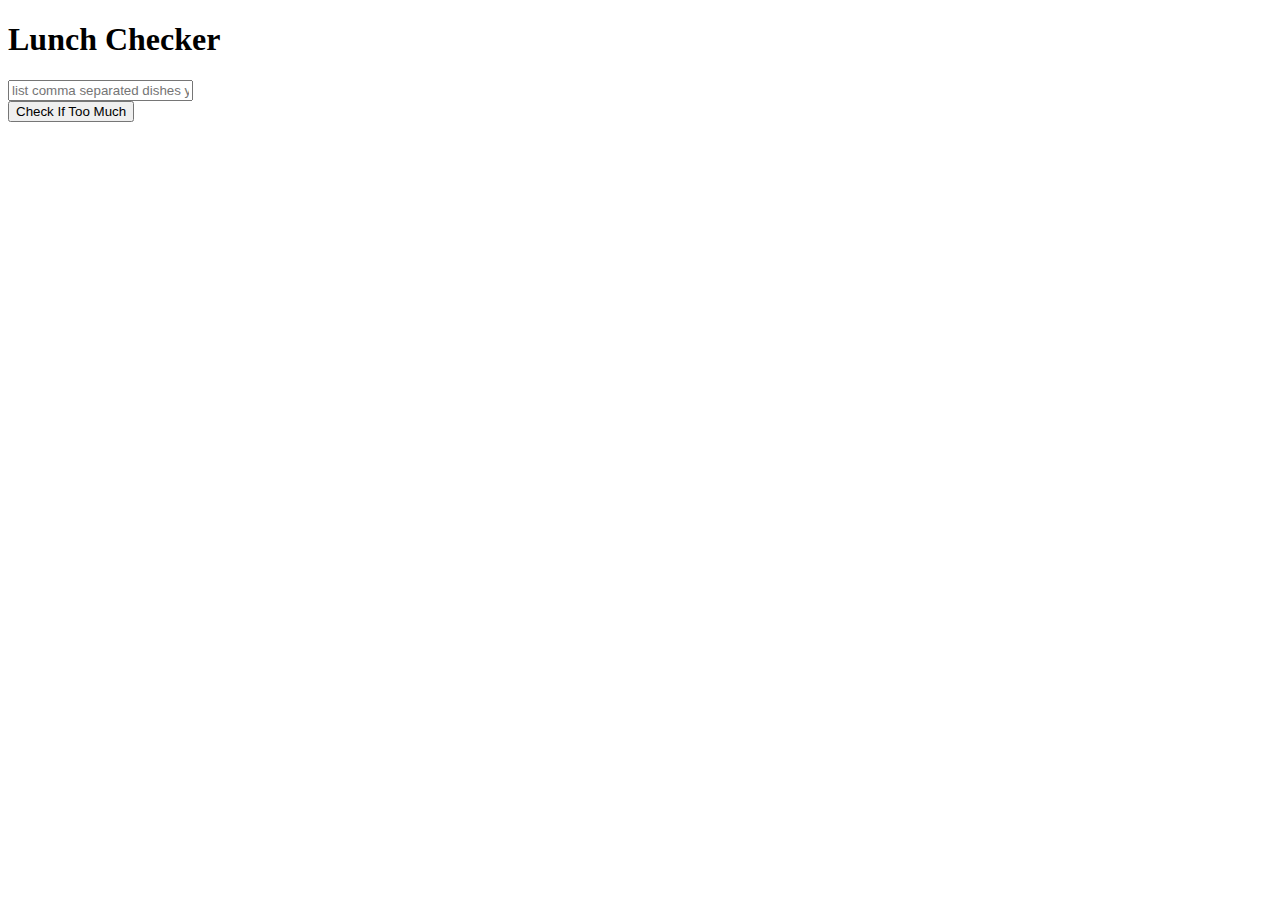
==== commit 21c264d3: "index1" ====
--- a/module1-solution/index.html
+++ b/module1-solution/index.html
@@ -1,819 +1,29 @@
+<!doctype html>
+<html lang="en">
+  <head>
+    <title>Lunch Checker</title>
+    <meta name="viewport" content="width=device-width, initial-scale=1">
+    <link rel="stylesheet" href="styles/bootstrap.min.css">
+    <style>
+      .message { font-size: 1.3em; font-weight: bold; }
+    </style>
+  </head>
+<body>
+   <div class="container">
+     <h1>Lunch Checker</h1>
 
+         <div class="form-group">
+             <input id="lunch-menu" type="text"
+             placeholder="list comma separated dishes you usually have for lunch"
+             class="form-control">
+         </div>
+         <div class="form-group">
+             <button class="btn btn-default">Check If Too Much</button>
+         </div>
+         <div class="form-group message">
+           <!-- Your message can go here. -->
+         </div>
+   </div>
 
-
-
-<!DOCTYPE html>
-<html lang="en" class=" is-copy-enabled is-u2f-enabled">
-  <head prefix="og: http://ogp.me/ns# fb: http://ogp.me/ns/fb# object: http://ogp.me/ns/object# article: http://ogp.me/ns/article# profile: http://ogp.me/ns/profile#">
-    <meta charset='utf-8'>
-    
-
-    <link crossorigin="anonymous" href="https://assets-cdn.github.com/assets/frameworks-999c004c5803f3a54bf0be8f3fbdb027bd0a69b9bf97743fbceb696ea8e8b267.css" integrity="sha256-mZwATFgD86VL8L6PP72wJ70Kabm/l3Q/vOtpbqjosmc=" media="all" rel="stylesheet" />
-    <link crossorigin="anonymous" href="https://assets-cdn.github.com/assets/github-7360d92e05cc32ed5882e50f58e2b592cc826790dd2fcf8c3e9af0b84096ba1b.css" integrity="sha256-c2DZLgXMMu1YguUPWOK1ksyCZ5DdL8+MPprwuECWuhs=" media="all" rel="stylesheet" />
-    
-    
-    
-    
-
-    <meta http-equiv="X-UA-Compatible" content="IE=edge">
-    <meta http-equiv="Content-Language" content="en">
-    <meta name="viewport" content="width=device-width">
-    
-    <title>fullstack-course5/index.html at master · jhu-ep-coursera/fullstack-course5</title>
-    <link rel="search" type="application/opensearchdescription+xml" href="/opensearch.xml" title="GitHub">
-    <link rel="fluid-icon" href="https://github.com/fluidicon.png" title="GitHub">
-    <link rel="apple-touch-icon" href="/apple-touch-icon.png">
-    <link rel="apple-touch-icon" sizes="57x57" href="/apple-touch-icon-57x57.png">
-    <link rel="apple-touch-icon" sizes="60x60" href="/apple-touch-icon-60x60.png">
-    <link rel="apple-touch-icon" sizes="72x72" href="/apple-touch-icon-72x72.png">
-    <link rel="apple-touch-icon" sizes="76x76" href="/apple-touch-icon-76x76.png">
-    <link rel="apple-touch-icon" sizes="114x114" href="/apple-touch-icon-114x114.png">
-    <link rel="apple-touch-icon" sizes="120x120" href="/apple-touch-icon-120x120.png">
-    <link rel="apple-touch-icon" sizes="144x144" href="/apple-touch-icon-144x144.png">
-    <link rel="apple-touch-icon" sizes="152x152" href="/apple-touch-icon-152x152.png">
-    <link rel="apple-touch-icon" sizes="180x180" href="/apple-touch-icon-180x180.png">
-    <meta property="fb:app_id" content="1401488693436528">
-
-      <meta content="https://avatars2.githubusercontent.com/u/13573168?v=3&amp;s=400" name="twitter:image:src" /><meta content="@github" name="twitter:site" /><meta content="summary" name="twitter:card" /><meta content="jhu-ep-coursera/fullstack-course5" name="twitter:title" /><meta content="fullstack-course5 - All of the source code for the Single Page Web Applications with AngularJS course." name="twitter:description" />
-      <meta content="https://avatars2.githubusercontent.com/u/13573168?v=3&amp;s=400" property="og:image" /><meta content="GitHub" property="og:site_name" /><meta content="object" property="og:type" /><meta content="jhu-ep-coursera/fullstack-course5" property="og:title" /><meta content="https://github.com/jhu-ep-coursera/fullstack-course5" property="og:url" /><meta content="fullstack-course5 - All of the source code for the Single Page Web Applications with AngularJS course." property="og:description" />
-      <meta name="browser-stats-url" content="https://api.github.com/_private/browser/stats">
-    <meta name="browser-errors-url" content="https://api.github.com/_private/browser/errors">
-    <link rel="assets" href="https://assets-cdn.github.com/">
-    <link rel="web-socket" href="wss://live.github.com/_sockets/OTU1MDYxOTpiMTk4ZTU3MjlmNzZmYjcyNmRlNjRhZmE5ZWUwYmQxYjozYmVjNjhhYzRmZDIxZDBiNzAwNGUxM2VkNTRiOTRkNzZlNTEzMTliYjQ2YmE2ZjhlODc5ODExNDBlY2U5NGEw--41785397043a6a0e9d486c6afa7badc0137005f1">
-    <meta name="pjax-timeout" content="1000">
-    <link rel="sudo-modal" href="/sessions/sudo_modal">
-    <meta name="request-id" content="5E4C9BA7:1560D:1B14CAC9:583478F3" data-pjax-transient>
-
-    <meta name="msapplication-TileImage" content="/windows-tile.png">
-    <meta name="msapplication-TileColor" content="#ffffff">
-    <meta name="selected-link" value="repo_source" data-pjax-transient>
-
-    <meta name="google-site-verification" content="KT5gs8h0wvaagLKAVWq8bbeNwnZZK1r1XQysX3xurLU">
-<meta name="google-site-verification" content="ZzhVyEFwb7w3e0-uOTltm8Jsck2F5StVihD0exw2fsA">
-    <meta name="google-analytics" content="UA-3769691-2">
-
-<meta content="collector.githubapp.com" name="octolytics-host" /><meta content="github" name="octolytics-app-id" /><meta content="5E4C9BA7:1560D:1B14CAC9:583478F3" name="octolytics-dimension-request_id" /><meta content="9550619" name="octolytics-actor-id" /><meta content="Josegin" name="octolytics-actor-login" /><meta content="c108671dd01e9a2d6bccd0b9c8eb69d986158529cb2309f2480039db5c79e693" name="octolytics-actor-hash" />
-<meta content="/&lt;user-name&gt;/&lt;repo-name&gt;/blob/show" data-pjax-transient="true" name="analytics-location" />
-
-
-
-  <meta class="js-ga-set" name="dimension1" content="Logged In">
-
-
-
-        <meta name="hostname" content="github.com">
-    <meta name="user-login" content="Josegin">
-
-        <meta name="expected-hostname" content="github.com">
-      <meta name="js-proxy-site-detection-payload" content="[base64]">
-
-
-      <link rel="mask-icon" href="https://assets-cdn.github.com/pinned-octocat.svg" color="#000000">
-      <link rel="icon" type="image/x-icon" href="https://assets-cdn.github.com/favicon.ico">
-
-    <meta name="html-safe-nonce" content="63c4da4984f51f951c10e7e12c2668edf2de515f">
-    <meta content="d103f6dddf195d382a413a4c673bdbabdb8dea33" name="form-nonce" />
-
-    <meta http-equiv="x-pjax-version" content="566c59f4e325cdb4cab15e8cbce268f9">
-    
-
-      
-  <meta name="description" content="fullstack-course5 - All of the source code for the Single Page Web Applications with AngularJS course.">
-  <meta name="go-import" content="github.com/jhu-ep-coursera/fullstack-course5 git https://github.com/jhu-ep-coursera/fullstack-course5.git">
-
-  <meta content="13573168" name="octolytics-dimension-user_id" /><meta content="jhu-ep-coursera" name="octolytics-dimension-user_login" /><meta content="66777429" name="octolytics-dimension-repository_id" /><meta content="jhu-ep-coursera/fullstack-course5" name="octolytics-dimension-repository_nwo" /><meta content="true" name="octolytics-dimension-repository_public" /><meta content="false" name="octolytics-dimension-repository_is_fork" /><meta content="66777429" name="octolytics-dimension-repository_network_root_id" /><meta content="jhu-ep-coursera/fullstack-course5" name="octolytics-dimension-repository_network_root_nwo" />
-  <link href="https://github.com/jhu-ep-coursera/fullstack-course5/commits/master.atom" rel="alternate" title="Recent Commits to fullstack-course5:master" type="application/atom+xml">
-
-
-      <link rel="canonical" href="https://github.com/jhu-ep-coursera/fullstack-course5/blob/master/assignments/assignment1/assignment1-starter-code/index.html" data-pjax-transient>
-  </head>
-
-
-  <body class="logged-in  env-production linux vis-public page-blob">
-    <div id="js-pjax-loader-bar" class="pjax-loader-bar"><div class="progress"></div></div>
-    <a href="#start-of-content" tabindex="1" class="accessibility-aid js-skip-to-content">Skip to content</a>
-
-    
-    
-    
-
-
-
-        <div class="header header-logged-in true" role="banner">
-  <div class="container clearfix">
-
-    <a class="header-logo-invertocat" href="https://github.com/" data-hotkey="g d" aria-label="Homepage" data-ga-click="Header, go to dashboard, icon:logo">
-  <svg aria-hidden="true" class="octicon octicon-mark-github" height="28" version="1.1" viewBox="0 0 16 16" width="28"><path fill-rule="evenodd" d="M8 0C3.58 0 0 3.58 0 8c0 3.54 2.29 6.53 5.47 7.59.4.07.55-.17.55-.38 0-.19-.01-.82-.01-1.49-2.01.37-2.53-.49-2.69-.94-.09-.23-.48-.94-.82-1.13-.28-.15-.68-.52-.01-.53.63-.01 1.08.58 1.23.82.72 1.21 1.87.87 2.33.66.07-.52.28-.87.51-1.07-1.78-.2-3.64-.89-3.64-3.95 0-.87.31-1.59.82-2.15-.08-.2-.36-1.02.08-2.12 0 0 .67-.21 2.2.82.64-.18 1.32-.27 2-.27.68 0 1.36.09 2 .27 1.53-1.04 2.2-.82 2.2-.82.44 1.1.16 1.92.08 2.12.51.56.82 1.27.82 2.15 0 3.07-1.87 3.75-3.65 3.95.29.25.54.73.54 1.48 0 1.07-.01 1.93-.01 2.2 0 .21.15.46.55.38A8.013 8.013 0 0 0 16 8c0-4.42-3.58-8-8-8z"/></svg>
-</a>
-
-
-        <div class="header-search scoped-search site-scoped-search js-site-search" role="search">
-  <!-- '"` --><!-- </textarea></xmp> --></option></form><form accept-charset="UTF-8" action="/jhu-ep-coursera/fullstack-course5/search" class="js-site-search-form" data-scoped-search-url="/jhu-ep-coursera/fullstack-course5/search" data-unscoped-search-url="/search" method="get"><div style="margin:0;padding:0;display:inline"><input name="utf8" type="hidden" value="&#x2713;" /></div>
-    <label class="form-control header-search-wrapper js-chromeless-input-container">
-      <div class="header-search-scope">This repository</div>
-      <input type="text"
-        class="form-control header-search-input js-site-search-focus js-site-search-field is-clearable"
-        data-hotkey="s"
-        name="q"
-        placeholder="Search"
-        aria-label="Search this repository"
-        data-unscoped-placeholder="Search GitHub"
-        data-scoped-placeholder="Search"
-        autocapitalize="off">
-    </label>
-</form></div>
-
-
-      <ul class="header-nav float-left" role="navigation">
-        <li class="header-nav-item">
-          <a href="/pulls" aria-label="Pull requests you created" class="js-selected-navigation-item header-nav-link" data-ga-click="Header, click, Nav menu - item:pulls context:user" data-hotkey="g p" data-selected-links="/pulls /pulls/assigned /pulls/mentioned /pulls">
-            Pull requests
-</a>        </li>
-        <li class="header-nav-item">
-          <a href="/issues" aria-label="Issues you created" class="js-selected-navigation-item header-nav-link" data-ga-click="Header, click, Nav menu - item:issues context:user" data-hotkey="g i" data-selected-links="/issues /issues/assigned /issues/mentioned /issues">
-            Issues
-</a>        </li>
-          <li class="header-nav-item">
-            <a class="header-nav-link" href="https://gist.github.com/" data-ga-click="Header, go to gist, text:gist">Gist</a>
-          </li>
-      </ul>
-
-    
-<ul class="header-nav user-nav float-right" id="user-links">
-  <li class="header-nav-item">
-    
-    <a href="/notifications" aria-label="You have no unread notifications" class="header-nav-link notification-indicator tooltipped tooltipped-s js-socket-channel js-notification-indicator" data-channel="tenant:1:notification-changed:9550619" data-ga-click="Header, go to notifications, icon:read" data-hotkey="g n">
-        <span class="mail-status "></span>
-        <svg aria-hidden="true" class="octicon octicon-bell" height="16" version="1.1" viewBox="0 0 14 16" width="14"><path fill-rule="evenodd" d="M14 12v1H0v-1l.73-.58c.77-.77.81-2.55 1.19-4.42C2.69 3.23 6 2 6 2c0-.55.45-1 1-1s1 .45 1 1c0 0 3.39 1.23 4.16 5 .38 1.88.42 3.66 1.19 4.42l.66.58H14zm-7 4c1.11 0 2-.89 2-2H5c0 1.11.89 2 2 2z"/></svg>
-</a>
-  </li>
-
-  <li class="header-nav-item dropdown js-menu-container">
-    <a class="header-nav-link tooltipped tooltipped-s js-menu-target" href="/new"
-       aria-label="Create new…"
-       data-ga-click="Header, create new, icon:add">
-      <svg aria-hidden="true" class="octicon octicon-plus float-left" height="16" version="1.1" viewBox="0 0 12 16" width="12"><path fill-rule="evenodd" d="M12 9H7v5H5V9H0V7h5V2h2v5h5z"/></svg>
-      <span class="dropdown-caret"></span>
-    </a>
-
-    <div class="dropdown-menu-content js-menu-content">
-      <ul class="dropdown-menu dropdown-menu-sw">
-        
-<a class="dropdown-item" href="/new" data-ga-click="Header, create new repository">
-  New repository
-</a>
-
-  <a class="dropdown-item" href="/new/import" data-ga-click="Header, import a repository">
-    Import repository
-  </a>
-
-<a class="dropdown-item" href="https://gist.github.com/" data-ga-click="Header, create new gist">
-  New gist
-</a>
-
-  <a class="dropdown-item" href="/organizations/new" data-ga-click="Header, create new organization">
-    New organization
-  </a>
-
-
-
-  <div class="dropdown-divider"></div>
-  <div class="dropdown-header">
-    <span title="jhu-ep-coursera/fullstack-course5">This repository</span>
-  </div>
-    <a class="dropdown-item" href="/jhu-ep-coursera/fullstack-course5/issues/new" data-ga-click="Header, create new issue">
-      New issue
-    </a>
-
-      </ul>
-    </div>
-  </li>
-
-  <li class="header-nav-item dropdown js-menu-container">
-    <a class="header-nav-link name tooltipped tooltipped-sw js-menu-target" href="/Josegin"
-       aria-label="View profile and more"
-       data-ga-click="Header, show menu, icon:avatar">
-      <img alt="@Josegin" class="avatar" height="20" src="https://avatars1.githubusercontent.com/u/9550619?v=3&amp;s=40" width="20" />
-      <span class="dropdown-caret"></span>
-    </a>
-
-    <div class="dropdown-menu-content js-menu-content">
-      <div class="dropdown-menu dropdown-menu-sw">
-        <div class="dropdown-header header-nav-current-user css-truncate">
-          Signed in as <strong class="css-truncate-target">Josegin</strong>
-        </div>
-
-        <div class="dropdown-divider"></div>
-
-        <a class="dropdown-item" href="/Josegin" data-ga-click="Header, go to profile, text:your profile">
-          Your profile
-        </a>
-        <a class="dropdown-item" href="/Josegin?tab=stars" data-ga-click="Header, go to starred repos, text:your stars">
-          Your stars
-        </a>
-        <a class="dropdown-item" href="/explore" data-ga-click="Header, go to explore, text:explore">
-          Explore
-        </a>
-          <a class="dropdown-item" href="/integrations" data-ga-click="Header, go to integrations, text:integrations">
-            Integrations
-          </a>
-        <a class="dropdown-item" href="https://help.github.com" data-ga-click="Header, go to help, text:help">
-          Help
-        </a>
-
-        <div class="dropdown-divider"></div>
-
-        <a class="dropdown-item" href="/settings/profile" data-ga-click="Header, go to settings, icon:settings">
-          Settings
-        </a>
-
-        <!-- '"` --><!-- </textarea></xmp> --></option></form><form accept-charset="UTF-8" action="/logout" class="logout-form" data-form-nonce="d103f6dddf195d382a413a4c673bdbabdb8dea33" method="post"><div style="margin:0;padding:0;display:inline"><input name="utf8" type="hidden" value="&#x2713;" /><input name="authenticity_token" type="hidden" value="kXBNFvVhh8LTJvvm6blxkjyNjNXIdWaZ+A4Ek3IrQs62cwoZUZM5A+aPdKvj1s/FOpvIStwA4teAr0bWhVca3A==" /></div>
-          <button type="submit" class="dropdown-item dropdown-signout" data-ga-click="Header, sign out, icon:logout">
-            Sign out
-          </button>
-</form>      </div>
-    </div>
-  </li>
-</ul>
-
-
-    
-  </div>
-</div>
-
-
-      
-
-
-    <div id="start-of-content" class="accessibility-aid"></div>
-
-      <div id="js-flash-container">
-</div>
-
-
-    <div role="main">
-        <div itemscope itemtype="http://schema.org/SoftwareSourceCode">
-    <div id="js-repo-pjax-container" data-pjax-container>
-      
-<div class="pagehead repohead instapaper_ignore readability-menu experiment-repo-nav">
-  <div class="container repohead-details-container">
-
-    
-
-<ul class="pagehead-actions">
-
-  <li>
-        <!-- '"` --><!-- </textarea></xmp> --></option></form><form accept-charset="UTF-8" action="/notifications/subscribe" class="js-social-container" data-autosubmit="true" data-form-nonce="d103f6dddf195d382a413a4c673bdbabdb8dea33" data-remote="true" method="post"><div style="margin:0;padding:0;display:inline"><input name="utf8" type="hidden" value="&#x2713;" /><input name="authenticity_token" type="hidden" value="4gbs3ABVNLbG4s6GrcxxBwAiONagDQuPy5wn/BI/WoLFBavTpKeKd/NLQcuno89QBjR8SbR4j8GzPWW55UMCkA==" /></div>      <input class="form-control" id="repository_id" name="repository_id" type="hidden" value="66777429" />
-
-        <div class="select-menu js-menu-container js-select-menu">
-          <a href="/jhu-ep-coursera/fullstack-course5/subscription"
-            class="btn btn-sm btn-with-count select-menu-button js-menu-target" role="button" tabindex="0" aria-haspopup="true"
-            data-ga-click="Repository, click Watch settings, action:blob#show">
-            <span class="js-select-button">
-              <svg aria-hidden="true" class="octicon octicon-eye" height="16" version="1.1" viewBox="0 0 16 16" width="16"><path fill-rule="evenodd" d="M8.06 2C3 2 0 8 0 8s3 6 8.06 6C13 14 16 8 16 8s-3-6-7.94-6zM8 12c-2.2 0-4-1.78-4-4 0-2.2 1.8-4 4-4 2.22 0 4 1.8 4 4 0 2.22-1.78 4-4 4zm2-4c0 1.11-.89 2-2 2-1.11 0-2-.89-2-2 0-1.11.89-2 2-2 1.11 0 2 .89 2 2z"/></svg>
-              Watch
-            </span>
-          </a>
-          <a class="social-count js-social-count"
-            href="/jhu-ep-coursera/fullstack-course5/watchers"
-            aria-label="104 users are watching this repository">
-            104
-          </a>
-
-        <div class="select-menu-modal-holder">
-          <div class="select-menu-modal subscription-menu-modal js-menu-content" aria-hidden="true">
-            <div class="select-menu-header js-navigation-enable" tabindex="-1">
-              <svg aria-label="Close" class="octicon octicon-x js-menu-close" height="16" role="img" version="1.1" viewBox="0 0 12 16" width="12"><path fill-rule="evenodd" d="M7.48 8l3.75 3.75-1.48 1.48L6 9.48l-3.75 3.75-1.48-1.48L4.52 8 .77 4.25l1.48-1.48L6 6.52l3.75-3.75 1.48 1.48z"/></svg>
-              <span class="select-menu-title">Notifications</span>
-            </div>
-
-              <div class="select-menu-list js-navigation-container" role="menu">
-
-                <div class="select-menu-item js-navigation-item selected" role="menuitem" tabindex="0">
-                  <svg aria-hidden="true" class="octicon octicon-check select-menu-item-icon" height="16" version="1.1" viewBox="0 0 12 16" width="12"><path fill-rule="evenodd" d="M12 5l-8 8-4-4 1.5-1.5L4 10l6.5-6.5z"/></svg>
-                  <div class="select-menu-item-text">
-                    <input checked="checked" id="do_included" name="do" type="radio" value="included" />
-                    <span class="select-menu-item-heading">Not watching</span>
-                    <span class="description">Be notified when participating or @mentioned.</span>
-                    <span class="js-select-button-text hidden-select-button-text">
-                      <svg aria-hidden="true" class="octicon octicon-eye" height="16" version="1.1" viewBox="0 0 16 16" width="16"><path fill-rule="evenodd" d="M8.06 2C3 2 0 8 0 8s3 6 8.06 6C13 14 16 8 16 8s-3-6-7.94-6zM8 12c-2.2 0-4-1.78-4-4 0-2.2 1.8-4 4-4 2.22 0 4 1.8 4 4 0 2.22-1.78 4-4 4zm2-4c0 1.11-.89 2-2 2-1.11 0-2-.89-2-2 0-1.11.89-2 2-2 1.11 0 2 .89 2 2z"/></svg>
-                      Watch
-                    </span>
-                  </div>
-                </div>
-
-                <div class="select-menu-item js-navigation-item " role="menuitem" tabindex="0">
-                  <svg aria-hidden="true" class="octicon octicon-check select-menu-item-icon" height="16" version="1.1" viewBox="0 0 12 16" width="12"><path fill-rule="evenodd" d="M12 5l-8 8-4-4 1.5-1.5L4 10l6.5-6.5z"/></svg>
-                  <div class="select-menu-item-text">
-                    <input id="do_subscribed" name="do" type="radio" value="subscribed" />
-                    <span class="select-menu-item-heading">Watching</span>
-                    <span class="description">Be notified of all conversations.</span>
-                    <span class="js-select-button-text hidden-select-button-text">
-                      <svg aria-hidden="true" class="octicon octicon-eye" height="16" version="1.1" viewBox="0 0 16 16" width="16"><path fill-rule="evenodd" d="M8.06 2C3 2 0 8 0 8s3 6 8.06 6C13 14 16 8 16 8s-3-6-7.94-6zM8 12c-2.2 0-4-1.78-4-4 0-2.2 1.8-4 4-4 2.22 0 4 1.8 4 4 0 2.22-1.78 4-4 4zm2-4c0 1.11-.89 2-2 2-1.11 0-2-.89-2-2 0-1.11.89-2 2-2 1.11 0 2 .89 2 2z"/></svg>
-                      Unwatch
-                    </span>
-                  </div>
-                </div>
-
-                <div class="select-menu-item js-navigation-item " role="menuitem" tabindex="0">
-                  <svg aria-hidden="true" class="octicon octicon-check select-menu-item-icon" height="16" version="1.1" viewBox="0 0 12 16" width="12"><path fill-rule="evenodd" d="M12 5l-8 8-4-4 1.5-1.5L4 10l6.5-6.5z"/></svg>
-                  <div class="select-menu-item-text">
-                    <input id="do_ignore" name="do" type="radio" value="ignore" />
-                    <span class="select-menu-item-heading">Ignoring</span>
-                    <span class="description">Never be notified.</span>
-                    <span class="js-select-button-text hidden-select-button-text">
-                      <svg aria-hidden="true" class="octicon octicon-mute" height="16" version="1.1" viewBox="0 0 16 16" width="16"><path fill-rule="evenodd" d="M8 2.81v10.38c0 .67-.81 1-1.28.53L3 10H1c-.55 0-1-.45-1-1V7c0-.55.45-1 1-1h2l3.72-3.72C7.19 1.81 8 2.14 8 2.81zm7.53 3.22l-1.06-1.06-1.97 1.97-1.97-1.97-1.06 1.06L11.44 8 9.47 9.97l1.06 1.06 1.97-1.97 1.97 1.97 1.06-1.06L13.56 8l1.97-1.97z"/></svg>
-                      Stop ignoring
-                    </span>
-                  </div>
-                </div>
-
-              </div>
-
-            </div>
-          </div>
-        </div>
-</form>
-  </li>
-
-  <li>
-    
-  <div class="js-toggler-container js-social-container starring-container ">
-
-    <!-- '"` --><!-- </textarea></xmp> --></option></form><form accept-charset="UTF-8" action="/jhu-ep-coursera/fullstack-course5/unstar" class="starred" data-form-nonce="d103f6dddf195d382a413a4c673bdbabdb8dea33" data-remote="true" method="post"><div style="margin:0;padding:0;display:inline"><input name="utf8" type="hidden" value="&#x2713;" /><input name="authenticity_token" type="hidden" value="gDmegYTNSdlB9iR3bMaXyuUgkSdQB+dK9c07ZfQV99mnOtmOID/3GHRfqzpmqSmd4zbVuERyYwSNbHkgA2mvyw==" /></div>
-      <button
-        type="submit"
-        class="btn btn-sm btn-with-count js-toggler-target"
-        aria-label="Unstar this repository" title="Unstar jhu-ep-coursera/fullstack-course5"
-        data-ga-click="Repository, click unstar button, action:blob#show; text:Unstar">
-        <svg aria-hidden="true" class="octicon octicon-star" height="16" version="1.1" viewBox="0 0 14 16" width="14"><path fill-rule="evenodd" d="M14 6l-4.9-.64L7 1 4.9 5.36 0 6l3.6 3.26L2.67 14 7 11.67 11.33 14l-.93-4.74z"/></svg>
-        Unstar
-      </button>
-        <a class="social-count js-social-count" href="/jhu-ep-coursera/fullstack-course5/stargazers"
-           aria-label="190 users starred this repository">
-          190
-        </a>
-</form>
-    <!-- '"` --><!-- </textarea></xmp> --></option></form><form accept-charset="UTF-8" action="/jhu-ep-coursera/fullstack-course5/star" class="unstarred" data-form-nonce="d103f6dddf195d382a413a4c673bdbabdb8dea33" data-remote="true" method="post"><div style="margin:0;padding:0;display:inline"><input name="utf8" type="hidden" value="&#x2713;" /><input name="authenticity_token" type="hidden" value="tFZjmbUZED7Bgh6ywj8Uh9fAlm0dHKNtUkfniNjqdEGTVSSWEeuu//Qrkf/IUKrQ0dbS8glpJyMq5qXNL5YsUw==" /></div>
-      <button
-        type="submit"
-        class="btn btn-sm btn-with-count js-toggler-target"
-        aria-label="Star this repository" title="Star jhu-ep-coursera/fullstack-course5"
-        data-ga-click="Repository, click star button, action:blob#show; text:Star">
-        <svg aria-hidden="true" class="octicon octicon-star" height="16" version="1.1" viewBox="0 0 14 16" width="14"><path fill-rule="evenodd" d="M14 6l-4.9-.64L7 1 4.9 5.36 0 6l3.6 3.26L2.67 14 7 11.67 11.33 14l-.93-4.74z"/></svg>
-        Star
-      </button>
-        <a class="social-count js-social-count" href="/jhu-ep-coursera/fullstack-course5/stargazers"
-           aria-label="190 users starred this repository">
-          190
-        </a>
-</form>  </div>
-
-  </li>
-
-  <li>
-          <!-- '"` --><!-- </textarea></xmp> --></option></form><form accept-charset="UTF-8" action="/jhu-ep-coursera/fullstack-course5/fork" class="btn-with-count" data-form-nonce="d103f6dddf195d382a413a4c673bdbabdb8dea33" method="post"><div style="margin:0;padding:0;display:inline"><input name="utf8" type="hidden" value="&#x2713;" /><input name="authenticity_token" type="hidden" value="Bk7jaVLF5id8JcJJloydNrVrE6n1Czaj0E0mOqIMkgEhTaRm9jdY5kmMTQSc4yNhs31XNuF+su2o7GR/VXDKEw==" /></div>
-            <button
-                type="submit"
-                class="btn btn-sm btn-with-count"
-                data-ga-click="Repository, show fork modal, action:blob#show; text:Fork"
-                title="Fork your own copy of jhu-ep-coursera/fullstack-course5 to your account"
-                aria-label="Fork your own copy of jhu-ep-coursera/fullstack-course5 to your account">
-              <svg aria-hidden="true" class="octicon octicon-repo-forked" height="16" version="1.1" viewBox="0 0 10 16" width="10"><path fill-rule="evenodd" d="M8 1a1.993 1.993 0 0 0-1 3.72V6L5 8 3 6V4.72A1.993 1.993 0 0 0 2 1a1.993 1.993 0 0 0-1 3.72V6.5l3 3v1.78A1.993 1.993 0 0 0 5 15a1.993 1.993 0 0 0 1-3.72V9.5l3-3V4.72A1.993 1.993 0 0 0 8 1zM2 4.2C1.34 4.2.8 3.65.8 3c0-.65.55-1.2 1.2-1.2.65 0 1.2.55 1.2 1.2 0 .65-.55 1.2-1.2 1.2zm3 10c-.66 0-1.2-.55-1.2-1.2 0-.65.55-1.2 1.2-1.2.65 0 1.2.55 1.2 1.2 0 .65-.55 1.2-1.2 1.2zm3-10c-.66 0-1.2-.55-1.2-1.2 0-.65.55-1.2 1.2-1.2.65 0 1.2.55 1.2 1.2 0 .65-.55 1.2-1.2 1.2z"/></svg>
-              Fork
-            </button>
-</form>
-    <a href="/jhu-ep-coursera/fullstack-course5/network" class="social-count"
-       aria-label="445 users forked this repository">
-      445
-    </a>
-  </li>
-</ul>
-
-    <h1 class="public ">
-  <svg aria-hidden="true" class="octicon octicon-repo" height="16" version="1.1" viewBox="0 0 12 16" width="12"><path fill-rule="evenodd" d="M4 9H3V8h1v1zm0-3H3v1h1V6zm0-2H3v1h1V4zm0-2H3v1h1V2zm8-1v12c0 .55-.45 1-1 1H6v2l-1.5-1.5L3 16v-2H1c-.55 0-1-.45-1-1V1c0-.55.45-1 1-1h10c.55 0 1 .45 1 1zm-1 10H1v2h2v-1h3v1h5v-2zm0-10H2v9h9V1z"/></svg>
-  <span class="author" itemprop="author"><a href="/jhu-ep-coursera" class="url fn" rel="author">jhu-ep-coursera</a></span><!--
---><span class="path-divider">/</span><!--
---><strong itemprop="name"><a href="/jhu-ep-coursera/fullstack-course5" data-pjax="#js-repo-pjax-container">fullstack-course5</a></strong>
-
-</h1>
-
-  </div>
-  <div class="container">
-    
-<nav class="reponav js-repo-nav js-sidenav-container-pjax"
-     itemscope
-     itemtype="http://schema.org/BreadcrumbList"
-     role="navigation"
-     data-pjax="#js-repo-pjax-container">
-
-  <span itemscope itemtype="http://schema.org/ListItem" itemprop="itemListElement">
-    <a href="/jhu-ep-coursera/fullstack-course5" aria-selected="true" class="js-selected-navigation-item selected reponav-item" data-hotkey="g c" data-selected-links="repo_source repo_downloads repo_commits repo_releases repo_tags repo_branches /jhu-ep-coursera/fullstack-course5" itemprop="url">
-      <svg aria-hidden="true" class="octicon octicon-code" height="16" version="1.1" viewBox="0 0 14 16" width="14"><path fill-rule="evenodd" d="M9.5 3L8 4.5 11.5 8 8 11.5 9.5 13 14 8 9.5 3zm-5 0L0 8l4.5 5L6 11.5 2.5 8 6 4.5 4.5 3z"/></svg>
-      <span itemprop="name">Code</span>
-      <meta itemprop="position" content="1">
-</a>  </span>
-
-    <span itemscope itemtype="http://schema.org/ListItem" itemprop="itemListElement">
-      <a href="/jhu-ep-coursera/fullstack-course5/issues" class="js-selected-navigation-item reponav-item" data-hotkey="g i" data-selected-links="repo_issues repo_labels repo_milestones /jhu-ep-coursera/fullstack-course5/issues" itemprop="url">
-        <svg aria-hidden="true" class="octicon octicon-issue-opened" height="16" version="1.1" viewBox="0 0 14 16" width="14"><path fill-rule="evenodd" d="M7 2.3c3.14 0 5.7 2.56 5.7 5.7s-2.56 5.7-5.7 5.7A5.71 5.71 0 0 1 1.3 8c0-3.14 2.56-5.7 5.7-5.7zM7 1C3.14 1 0 4.14 0 8s3.14 7 7 7 7-3.14 7-7-3.14-7-7-7zm1 3H6v5h2V4zm0 6H6v2h2v-2z"/></svg>
-        <span itemprop="name">Issues</span>
-        <span class="counter">2</span>
-        <meta itemprop="position" content="2">
-</a>    </span>
-
-  <span itemscope itemtype="http://schema.org/ListItem" itemprop="itemListElement">
-    <a href="/jhu-ep-coursera/fullstack-course5/pulls" class="js-selected-navigation-item reponav-item" data-hotkey="g p" data-selected-links="repo_pulls /jhu-ep-coursera/fullstack-course5/pulls" itemprop="url">
-      <svg aria-hidden="true" class="octicon octicon-git-pull-request" height="16" version="1.1" viewBox="0 0 12 16" width="12"><path fill-rule="evenodd" d="M11 11.28V5c-.03-.78-.34-1.47-.94-2.06C9.46 2.35 8.78 2.03 8 2H7V0L4 3l3 3V4h1c.27.02.48.11.69.31.21.2.3.42.31.69v6.28A1.993 1.993 0 0 0 10 15a1.993 1.993 0 0 0 1-3.72zm-1 2.92c-.66 0-1.2-.55-1.2-1.2 0-.65.55-1.2 1.2-1.2.65 0 1.2.55 1.2 1.2 0 .65-.55 1.2-1.2 1.2zM4 3c0-1.11-.89-2-2-2a1.993 1.993 0 0 0-1 3.72v6.56A1.993 1.993 0 0 0 2 15a1.993 1.993 0 0 0 1-3.72V4.72c.59-.34 1-.98 1-1.72zm-.8 10c0 .66-.55 1.2-1.2 1.2-.65 0-1.2-.55-1.2-1.2 0-.65.55-1.2 1.2-1.2.65 0 1.2.55 1.2 1.2zM2 4.2C1.34 4.2.8 3.65.8 3c0-.65.55-1.2 1.2-1.2.65 0 1.2.55 1.2 1.2 0 .65-.55 1.2-1.2 1.2z"/></svg>
-      <span itemprop="name">Pull requests</span>
-      <span class="counter">3</span>
-      <meta itemprop="position" content="3">
-</a>  </span>
-
-  <a href="/jhu-ep-coursera/fullstack-course5/projects" class="js-selected-navigation-item reponav-item" data-selected-links="repo_projects new_repo_project repo_project /jhu-ep-coursera/fullstack-course5/projects">
-    <svg aria-hidden="true" class="octicon octicon-project" height="16" version="1.1" viewBox="0 0 15 16" width="15"><path fill-rule="evenodd" d="M10 12h3V2h-3v10zm-4-2h3V2H6v8zm-4 4h3V2H2v12zm-1 1h13V1H1v14zM14 0H1a1 1 0 0 0-1 1v14a1 1 0 0 0 1 1h13a1 1 0 0 0 1-1V1a1 1 0 0 0-1-1z"/></svg>
-    Projects
-    <span class="counter">0</span>
-</a>
-    <a href="/jhu-ep-coursera/fullstack-course5/wiki" class="js-selected-navigation-item reponav-item" data-hotkey="g w" data-selected-links="repo_wiki /jhu-ep-coursera/fullstack-course5/wiki">
-      <svg aria-hidden="true" class="octicon octicon-book" height="16" version="1.1" viewBox="0 0 16 16" width="16"><path fill-rule="evenodd" d="M3 5h4v1H3V5zm0 3h4V7H3v1zm0 2h4V9H3v1zm11-5h-4v1h4V5zm0 2h-4v1h4V7zm0 2h-4v1h4V9zm2-6v9c0 .55-.45 1-1 1H9.5l-1 1-1-1H2c-.55 0-1-.45-1-1V3c0-.55.45-1 1-1h5.5l1 1 1-1H15c.55 0 1 .45 1 1zm-8 .5L7.5 3H2v9h6V3.5zm7-.5H9.5l-.5.5V12h6V3z"/></svg>
-      Wiki
-</a>
-
-  <a href="/jhu-ep-coursera/fullstack-course5/pulse" class="js-selected-navigation-item reponav-item" data-selected-links="pulse /jhu-ep-coursera/fullstack-course5/pulse">
-    <svg aria-hidden="true" class="octicon octicon-pulse" height="16" version="1.1" viewBox="0 0 14 16" width="14"><path fill-rule="evenodd" d="M11.5 8L8.8 5.4 6.6 8.5 5.5 1.6 2.38 8H0v2h3.6l.9-1.8.9 5.4L9 8.5l1.6 1.5H14V8z"/></svg>
-    Pulse
-</a>
-  <a href="/jhu-ep-coursera/fullstack-course5/graphs" class="js-selected-navigation-item reponav-item" data-selected-links="repo_graphs repo_contributors /jhu-ep-coursera/fullstack-course5/graphs">
-    <svg aria-hidden="true" class="octicon octicon-graph" height="16" version="1.1" viewBox="0 0 16 16" width="16"><path fill-rule="evenodd" d="M16 14v1H0V0h1v14h15zM5 13H3V8h2v5zm4 0H7V3h2v10zm4 0h-2V6h2v7z"/></svg>
-    Graphs
-</a>
-
-</nav>
-
-  </div>
-</div>
-
-<div class="container new-discussion-timeline experiment-repo-nav">
-  <div class="repository-content">
-
-    
-
-<a href="/jhu-ep-coursera/fullstack-course5/blob/82c2d34392f9d6cd9aa265b30571896db6b0c13c/assignments/assignment1/assignment1-starter-code/index.html" class="d-none js-permalink-shortcut" data-hotkey="y">Permalink</a>
-
-<!-- blob contrib key: blob_contributors:v21:94b11b254e3243f9a339405921e92adf -->
-
-<div class="file-navigation js-zeroclipboard-container">
-  
-<div class="select-menu branch-select-menu js-menu-container js-select-menu float-left">
-  <button class="btn btn-sm select-menu-button js-menu-target css-truncate" data-hotkey="w"
-    
-    type="button" aria-label="Switch branches or tags" tabindex="0" aria-haspopup="true">
-    <i>Branch:</i>
-    <span class="js-select-button css-truncate-target">master</span>
-  </button>
-
-  <div class="select-menu-modal-holder js-menu-content js-navigation-container" data-pjax aria-hidden="true">
-
-    <div class="select-menu-modal">
-      <div class="select-menu-header">
-        <svg aria-label="Close" class="octicon octicon-x js-menu-close" height="16" role="img" version="1.1" viewBox="0 0 12 16" width="12"><path fill-rule="evenodd" d="M7.48 8l3.75 3.75-1.48 1.48L6 9.48l-3.75 3.75-1.48-1.48L4.52 8 .77 4.25l1.48-1.48L6 6.52l3.75-3.75 1.48 1.48z"/></svg>
-        <span class="select-menu-title">Switch branches/tags</span>
-      </div>
-
-      <div class="select-menu-filters">
-        <div class="select-menu-text-filter">
-          <input type="text" aria-label="Filter branches/tags" id="context-commitish-filter-field" class="form-control js-filterable-field js-navigation-enable" placeholder="Filter branches/tags">
-        </div>
-        <div class="select-menu-tabs">
-          <ul>
-            <li class="select-menu-tab">
-              <a href="#" data-tab-filter="branches" data-filter-placeholder="Filter branches/tags" class="js-select-menu-tab" role="tab">Branches</a>
-            </li>
-            <li class="select-menu-tab">
-              <a href="#" data-tab-filter="tags" data-filter-placeholder="Find a tag…" class="js-select-menu-tab" role="tab">Tags</a>
-            </li>
-          </ul>
-        </div>
-      </div>
-
-      <div class="select-menu-list select-menu-tab-bucket js-select-menu-tab-bucket" data-tab-filter="branches" role="menu">
-
-        <div data-filterable-for="context-commitish-filter-field" data-filterable-type="substring">
-
-
-            <a class="select-menu-item js-navigation-item js-navigation-open selected"
-               href="/jhu-ep-coursera/fullstack-course5/blob/master/assignments/assignment1/assignment1-starter-code/index.html"
-               data-name="master"
-               data-skip-pjax="true"
-               rel="nofollow">
-              <svg aria-hidden="true" class="octicon octicon-check select-menu-item-icon" height="16" version="1.1" viewBox="0 0 12 16" width="12"><path fill-rule="evenodd" d="M12 5l-8 8-4-4 1.5-1.5L4 10l6.5-6.5z"/></svg>
-              <span class="select-menu-item-text css-truncate-target js-select-menu-filter-text">
-                master
-              </span>
-            </a>
-        </div>
-
-          <div class="select-menu-no-results">Nothing to show</div>
-      </div>
-
-      <div class="select-menu-list select-menu-tab-bucket js-select-menu-tab-bucket" data-tab-filter="tags">
-        <div data-filterable-for="context-commitish-filter-field" data-filterable-type="substring">
-
-
-        </div>
-
-        <div class="select-menu-no-results">Nothing to show</div>
-      </div>
-
-    </div>
-  </div>
-</div>
-
-  <div class="BtnGroup float-right">
-    <a href="/jhu-ep-coursera/fullstack-course5/find/master"
-          class="js-pjax-capture-input btn btn-sm BtnGroup-item"
-          data-pjax
-          data-hotkey="t">
-      Find file
-    </a>
-    <button aria-label="Copy file path to clipboard" class="js-zeroclipboard btn btn-sm BtnGroup-item tooltipped tooltipped-s" data-copied-hint="Copied!" type="button">Copy path</button>
-  </div>
-  <div class="breadcrumb js-zeroclipboard-target">
-    <span class="repo-root js-repo-root"><span class="js-path-segment"><a href="/jhu-ep-coursera/fullstack-course5"><span>fullstack-course5</span></a></span></span><span class="separator">/</span><span class="js-path-segment"><a href="/jhu-ep-coursera/fullstack-course5/tree/master/assignments"><span>assignments</span></a></span><span class="separator">/</span><span class="js-path-segment"><a href="/jhu-ep-coursera/fullstack-course5/tree/master/assignments/assignment1"><span>assignment1</span></a></span><span class="separator">/</span><span class="js-path-segment"><a href="/jhu-ep-coursera/fullstack-course5/tree/master/assignments/assignment1/assignment1-starter-code"><span>assignment1-starter-code</span></a></span><span class="separator">/</span><strong class="final-path">index.html</strong>
-  </div>
-</div>
-
-
-  <div class="commit-tease">
-      <span class="float-right">
-        <a class="commit-tease-sha" href="/jhu-ep-coursera/fullstack-course5/commit/fc20a717aee683696068ef9b987f8463ce3f70db" data-pjax>
-          fc20a71
-        </a>
-        <relative-time datetime="2016-09-07T01:11:09Z">Sep 7, 2016</relative-time>
-      </span>
-      <div>
-        <img alt="@ychaikin" class="avatar" height="20" src="https://avatars0.githubusercontent.com/u/4999744?v=3&amp;s=40" width="20" />
-        <a href="/ychaikin" class="user-mention" rel="contributor">ychaikin</a>
-          <a href="/jhu-ep-coursera/fullstack-course5/commit/fc20a717aee683696068ef9b987f8463ce3f70db" class="message" data-pjax="true" title="Assignment1 text along with starter code.">Assignment1 text along with starter code.</a>
-      </div>
-
-    <div class="commit-tease-contributors">
-      <button type="button" class="btn-link muted-link contributors-toggle" data-facebox="#blob_contributors_box">
-        <strong>1</strong>
-         contributor
-      </button>
-      
-    </div>
-
-    <div id="blob_contributors_box" style="display:none">
-      <h2 class="facebox-header" data-facebox-id="facebox-header">Users who have contributed to this file</h2>
-      <ul class="facebox-user-list" data-facebox-id="facebox-description">
-          <li class="facebox-user-list-item">
-            <img alt="@ychaikin" height="24" src="https://avatars2.githubusercontent.com/u/4999744?v=3&amp;s=48" width="24" />
-            <a href="/ychaikin">ychaikin</a>
-          </li>
-      </ul>
-    </div>
-  </div>
-
-
-<div class="file">
-  <div class="file-header">
-  <div class="file-actions">
-
-    <div class="BtnGroup">
-      <a href="/jhu-ep-coursera/fullstack-course5/raw/master/assignments/assignment1/assignment1-starter-code/index.html" class="btn btn-sm BtnGroup-item" id="raw-url">Raw</a>
-        <a href="/jhu-ep-coursera/fullstack-course5/blame/master/assignments/assignment1/assignment1-starter-code/index.html" class="btn btn-sm js-update-url-with-hash BtnGroup-item">Blame</a>
-      <a href="/jhu-ep-coursera/fullstack-course5/commits/master/assignments/assignment1/assignment1-starter-code/index.html" class="btn btn-sm BtnGroup-item" rel="nofollow">History</a>
-    </div>
-
-
-        <!-- '"` --><!-- </textarea></xmp> --></option></form><form accept-charset="UTF-8" action="/jhu-ep-coursera/fullstack-course5/edit/master/assignments/assignment1/assignment1-starter-code/index.html" class="inline-form js-update-url-with-hash" data-form-nonce="d103f6dddf195d382a413a4c673bdbabdb8dea33" method="post"><div style="margin:0;padding:0;display:inline"><input name="utf8" type="hidden" value="&#x2713;" /><input name="authenticity_token" type="hidden" value="p1ZFTUcK9/TJPqsmP5x2lbLslY3G2m8rxHcv8kZxwpGAVQJC4/hJNfyXJGs188jCtPrREtKv62W81m23sQ2agw==" /></div>
-          <button class="btn-octicon tooltipped tooltipped-nw" type="submit"
-            aria-label="Fork this project and edit the file" data-hotkey="e" data-disable-with>
-            <svg aria-hidden="true" class="octicon octicon-pencil" height="16" version="1.1" viewBox="0 0 14 16" width="14"><path fill-rule="evenodd" d="M0 12v3h3l8-8-3-3-8 8zm3 2H1v-2h1v1h1v1zm10.3-9.3L12 6 9 3l1.3-1.3a.996.996 0 0 1 1.41 0l1.59 1.59c.39.39.39 1.02 0 1.41z"/></svg>
-          </button>
-</form>        <!-- '"` --><!-- </textarea></xmp> --></option></form><form accept-charset="UTF-8" action="/jhu-ep-coursera/fullstack-course5/delete/master/assignments/assignment1/assignment1-starter-code/index.html" class="inline-form" data-form-nonce="d103f6dddf195d382a413a4c673bdbabdb8dea33" method="post"><div style="margin:0;padding:0;display:inline"><input name="utf8" type="hidden" value="&#x2713;" /><input name="authenticity_token" type="hidden" value="fcsBSZjt6Jt3X41ifjtosTmimRE1ATcpzXm3mfkUZGVayEZGPB9WWkL2Ai90VNbmP7TdjiF0s2e12PXcDmg8dw==" /></div>
-          <button class="btn-octicon btn-octicon-danger tooltipped tooltipped-nw" type="submit"
-            aria-label="Fork this project and delete the file" data-disable-with>
-            <svg aria-hidden="true" class="octicon octicon-trashcan" height="16" version="1.1" viewBox="0 0 12 16" width="12"><path fill-rule="evenodd" d="M11 2H9c0-.55-.45-1-1-1H5c-.55 0-1 .45-1 1H2c-.55 0-1 .45-1 1v1c0 .55.45 1 1 1v9c0 .55.45 1 1 1h7c.55 0 1-.45 1-1V5c.55 0 1-.45 1-1V3c0-.55-.45-1-1-1zm-1 12H3V5h1v8h1V5h1v8h1V5h1v8h1V5h1v9zm1-10H2V3h9v1z"/></svg>
-          </button>
-</form>  </div>
-
-  <div class="file-info">
-      30 lines (27 sloc)
-      <span class="file-info-divider"></span>
-    830 Bytes
-  </div>
-</div>
-
-  
-
-  <div itemprop="text" class="blob-wrapper data type-html">
-      <table class="highlight tab-size js-file-line-container" data-tab-size="8">
-      <tr>
-        <td id="L1" class="blob-num js-line-number" data-line-number="1"></td>
-        <td id="LC1" class="blob-code blob-code-inner js-file-line">&lt;!doctype html&gt;</td>
-      </tr>
-      <tr>
-        <td id="L2" class="blob-num js-line-number" data-line-number="2"></td>
-        <td id="LC2" class="blob-code blob-code-inner js-file-line">&lt;<span class="pl-ent">html</span> <span class="pl-e">lang</span>=<span class="pl-s"><span class="pl-pds">&quot;</span>en<span class="pl-pds">&quot;</span></span>&gt;</td>
-      </tr>
-      <tr>
-        <td id="L3" class="blob-num js-line-number" data-line-number="3"></td>
-        <td id="LC3" class="blob-code blob-code-inner js-file-line">  &lt;<span class="pl-ent">head</span>&gt;</td>
-      </tr>
-      <tr>
-        <td id="L4" class="blob-num js-line-number" data-line-number="4"></td>
-        <td id="LC4" class="blob-code blob-code-inner js-file-line">    &lt;<span class="pl-ent">title</span>&gt;Lunch Checker&lt;/<span class="pl-ent">title</span>&gt;</td>
-      </tr>
-      <tr>
-        <td id="L5" class="blob-num js-line-number" data-line-number="5"></td>
-        <td id="LC5" class="blob-code blob-code-inner js-file-line">    &lt;<span class="pl-ent">meta</span> <span class="pl-e">name</span>=<span class="pl-s"><span class="pl-pds">&quot;</span>viewport<span class="pl-pds">&quot;</span></span> <span class="pl-e">content</span>=<span class="pl-s"><span class="pl-pds">&quot;</span>width=device-width, initial-scale=1<span class="pl-pds">&quot;</span></span>&gt;</td>
-      </tr>
-      <tr>
-        <td id="L6" class="blob-num js-line-number" data-line-number="6"></td>
-        <td id="LC6" class="blob-code blob-code-inner js-file-line">    &lt;<span class="pl-ent">link</span> <span class="pl-e">rel</span>=<span class="pl-s"><span class="pl-pds">&quot;</span>stylesheet<span class="pl-pds">&quot;</span></span> <span class="pl-e">href</span>=<span class="pl-s"><span class="pl-pds">&quot;</span>styles/bootstrap.min.css<span class="pl-pds">&quot;</span></span>&gt;</td>
-      </tr>
-      <tr>
-        <td id="L7" class="blob-num js-line-number" data-line-number="7"></td>
-        <td id="LC7" class="blob-code blob-code-inner js-file-line"><span class="pl-s1">    &lt;<span class="pl-ent">style</span>&gt;</span></td>
-      </tr>
-      <tr>
-        <td id="L8" class="blob-num js-line-number" data-line-number="8"></td>
-        <td id="LC8" class="blob-code blob-code-inner js-file-line"><span class="pl-s1">      <span class="pl-e">.message</span> { <span class="pl-c1"><span class="pl-c1">font-size</span></span>: <span class="pl-c1">1.3<span class="pl-k">em</span></span>; <span class="pl-c1"><span class="pl-c1">font-weight</span></span>: <span class="pl-c1">bold</span>; }</span></td>
-      </tr>
-      <tr>
-        <td id="L9" class="blob-num js-line-number" data-line-number="9"></td>
-        <td id="LC9" class="blob-code blob-code-inner js-file-line"><span class="pl-s1">    &lt;/<span class="pl-ent">style</span>&gt;</span></td>
-      </tr>
-      <tr>
-        <td id="L10" class="blob-num js-line-number" data-line-number="10"></td>
-        <td id="LC10" class="blob-code blob-code-inner js-file-line">  &lt;/<span class="pl-ent">head</span>&gt;</td>
-      </tr>
-      <tr>
-        <td id="L11" class="blob-num js-line-number" data-line-number="11"></td>
-        <td id="LC11" class="blob-code blob-code-inner js-file-line">&lt;<span class="pl-ent">body</span>&gt;</td>
-      </tr>
-      <tr>
-        <td id="L12" class="blob-num js-line-number" data-line-number="12"></td>
-        <td id="LC12" class="blob-code blob-code-inner js-file-line">   &lt;<span class="pl-ent">div</span> <span class="pl-e">class</span>=<span class="pl-s"><span class="pl-pds">&quot;</span>container<span class="pl-pds">&quot;</span></span>&gt;</td>
-      </tr>
-      <tr>
-        <td id="L13" class="blob-num js-line-number" data-line-number="13"></td>
-        <td id="LC13" class="blob-code blob-code-inner js-file-line">     &lt;<span class="pl-ent">h1</span>&gt;Lunch Checker&lt;/<span class="pl-ent">h1</span>&gt;</td>
-      </tr>
-      <tr>
-        <td id="L14" class="blob-num js-line-number" data-line-number="14"></td>
-        <td id="LC14" class="blob-code blob-code-inner js-file-line">
-</td>
-      </tr>
-      <tr>
-        <td id="L15" class="blob-num js-line-number" data-line-number="15"></td>
-        <td id="LC15" class="blob-code blob-code-inner js-file-line">         &lt;<span class="pl-ent">div</span> <span class="pl-e">class</span>=<span class="pl-s"><span class="pl-pds">&quot;</span>form-group<span class="pl-pds">&quot;</span></span>&gt;</td>
-      </tr>
-      <tr>
-        <td id="L16" class="blob-num js-line-number" data-line-number="16"></td>
-        <td id="LC16" class="blob-code blob-code-inner js-file-line">             &lt;<span class="pl-ent">input</span> <span class="pl-e">id</span>=<span class="pl-s"><span class="pl-pds">&quot;</span>lunch-menu<span class="pl-pds">&quot;</span></span> <span class="pl-e">type</span>=<span class="pl-s"><span class="pl-pds">&quot;</span>text<span class="pl-pds">&quot;</span></span></td>
-      </tr>
-      <tr>
-        <td id="L17" class="blob-num js-line-number" data-line-number="17"></td>
-        <td id="LC17" class="blob-code blob-code-inner js-file-line">             <span class="pl-e">placeholder</span>=<span class="pl-s"><span class="pl-pds">&quot;</span>list comma separated dishes you usually have for lunch<span class="pl-pds">&quot;</span></span></td>
-      </tr>
-      <tr>
-        <td id="L18" class="blob-num js-line-number" data-line-number="18"></td>
-        <td id="LC18" class="blob-code blob-code-inner js-file-line">             <span class="pl-e">class</span>=<span class="pl-s"><span class="pl-pds">&quot;</span>form-control<span class="pl-pds">&quot;</span></span>&gt;</td>
-      </tr>
-      <tr>
-        <td id="L19" class="blob-num js-line-number" data-line-number="19"></td>
-        <td id="LC19" class="blob-code blob-code-inner js-file-line">         &lt;/<span class="pl-ent">div</span>&gt;</td>
-      </tr>
-      <tr>
-        <td id="L20" class="blob-num js-line-number" data-line-number="20"></td>
-        <td id="LC20" class="blob-code blob-code-inner js-file-line">         &lt;<span class="pl-ent">div</span> <span class="pl-e">class</span>=<span class="pl-s"><span class="pl-pds">&quot;</span>form-group<span class="pl-pds">&quot;</span></span>&gt;</td>
-      </tr>
-      <tr>
-        <td id="L21" class="blob-num js-line-number" data-line-number="21"></td>
-        <td id="LC21" class="blob-code blob-code-inner js-file-line">             &lt;<span class="pl-ent">button</span> <span class="pl-e">class</span>=<span class="pl-s"><span class="pl-pds">&quot;</span>btn btn-default<span class="pl-pds">&quot;</span></span>&gt;Check If Too Much&lt;/<span class="pl-ent">button</span>&gt;</td>
-      </tr>
-      <tr>
-        <td id="L22" class="blob-num js-line-number" data-line-number="22"></td>
-        <td id="LC22" class="blob-code blob-code-inner js-file-line">         &lt;/<span class="pl-ent">div</span>&gt;</td>
-      </tr>
-      <tr>
-        <td id="L23" class="blob-num js-line-number" data-line-number="23"></td>
-        <td id="LC23" class="blob-code blob-code-inner js-file-line">         &lt;<span class="pl-ent">div</span> <span class="pl-e">class</span>=<span class="pl-s"><span class="pl-pds">&quot;</span>form-group message<span class="pl-pds">&quot;</span></span>&gt;</td>
-      </tr>
-      <tr>
-        <td id="L24" class="blob-num js-line-number" data-line-number="24"></td>
-        <td id="LC24" class="blob-code blob-code-inner js-file-line">           <span class="pl-c">&lt;!-- Your message can go here. --&gt;</span></td>
-      </tr>
-      <tr>
-        <td id="L25" class="blob-num js-line-number" data-line-number="25"></td>
-        <td id="LC25" class="blob-code blob-code-inner js-file-line">         &lt;/<span class="pl-ent">div</span>&gt;</td>
-      </tr>
-      <tr>
-        <td id="L26" class="blob-num js-line-number" data-line-number="26"></td>
-        <td id="LC26" class="blob-code blob-code-inner js-file-line">   &lt;/<span class="pl-ent">div</span>&gt;</td>
-      </tr>
-      <tr>
-        <td id="L27" class="blob-num js-line-number" data-line-number="27"></td>
-        <td id="LC27" class="blob-code blob-code-inner js-file-line">
-</td>
-      </tr>
-      <tr>
-        <td id="L28" class="blob-num js-line-number" data-line-number="28"></td>
-        <td id="LC28" class="blob-code blob-code-inner js-file-line">&lt;/<span class="pl-ent">body</span>&gt;</td>
-      </tr>
-      <tr>
-        <td id="L29" class="blob-num js-line-number" data-line-number="29"></td>
-        <td id="LC29" class="blob-code blob-code-inner js-file-line">&lt;/<span class="pl-ent">html</span>&gt;</td>
-      </tr>
-</table>
-
-  </div>
-
-</div>
-
-<button type="button" data-facebox="#jump-to-line" data-facebox-class="linejump" data-hotkey="l" class="d-none">Jump to Line</button>
-<div id="jump-to-line" style="display:none">
-  <!-- '"` --><!-- </textarea></xmp> --></option></form><form accept-charset="UTF-8" action="" class="js-jump-to-line-form" method="get"><div style="margin:0;padding:0;display:inline"><input name="utf8" type="hidden" value="&#x2713;" /></div>
-    <input class="form-control linejump-input js-jump-to-line-field" type="text" placeholder="Jump to line&hellip;" aria-label="Jump to line" autofocus>
-    <button type="submit" class="btn">Go</button>
-</form></div>
-
-  </div>
-  <div class="modal-backdrop js-touch-events"></div>
-</div>
-
-
-    </div>
-  </div>
-
-    </div>
-
-        <div class="container site-footer-container">
-  <div class="site-footer" role="contentinfo">
-    <ul class="site-footer-links float-right">
-        <li><a href="https://github.com/contact" data-ga-click="Footer, go to contact, text:contact">Contact GitHub</a></li>
-      <li><a href="https://developer.github.com" data-ga-click="Footer, go to api, text:api">API</a></li>
-      <li><a href="https://training.github.com" data-ga-click="Footer, go to training, text:training">Training</a></li>
-      <li><a href="https://shop.github.com" data-ga-click="Footer, go to shop, text:shop">Shop</a></li>
-        <li><a href="https://github.com/blog" data-ga-click="Footer, go to blog, text:blog">Blog</a></li>
-        <li><a href="https://github.com/about" data-ga-click="Footer, go to about, text:about">About</a></li>
-
-    </ul>
-
-    <a href="https://github.com" aria-label="Homepage" class="site-footer-mark" title="GitHub">
-      <svg aria-hidden="true" class="octicon octicon-mark-github" height="24" version="1.1" viewBox="0 0 16 16" width="24"><path fill-rule="evenodd" d="M8 0C3.58 0 0 3.58 0 8c0 3.54 2.29 6.53 5.47 7.59.4.07.55-.17.55-.38 0-.19-.01-.82-.01-1.49-2.01.37-2.53-.49-2.69-.94-.09-.23-.48-.94-.82-1.13-.28-.15-.68-.52-.01-.53.63-.01 1.08.58 1.23.82.72 1.21 1.87.87 2.33.66.07-.52.28-.87.51-1.07-1.78-.2-3.64-.89-3.64-3.95 0-.87.31-1.59.82-2.15-.08-.2-.36-1.02.08-2.12 0 0 .67-.21 2.2.82.64-.18 1.32-.27 2-.27.68 0 1.36.09 2 .27 1.53-1.04 2.2-.82 2.2-.82.44 1.1.16 1.92.08 2.12.51.56.82 1.27.82 2.15 0 3.07-1.87 3.75-3.65 3.95.29.25.54.73.54 1.48 0 1.07-.01 1.93-.01 2.2 0 .21.15.46.55.38A8.013 8.013 0 0 0 16 8c0-4.42-3.58-8-8-8z"/></svg>
-</a>
-    <ul class="site-footer-links">
-      <li>&copy; 2016 <span title="0.15344s from github-fe-bc3c088.cp1-iad.github.net">GitHub</span>, Inc.</li>
-        <li><a href="https://github.com/site/terms" data-ga-click="Footer, go to terms, text:terms">Terms</a></li>
-        <li><a href="https://github.com/site/privacy" data-ga-click="Footer, go to privacy, text:privacy">Privacy</a></li>
-        <li><a href="https://github.com/security" data-ga-click="Footer, go to security, text:security">Security</a></li>
-        <li><a href="https://status.github.com/" data-ga-click="Footer, go to status, text:status">Status</a></li>
-        <li><a href="https://help.github.com" data-ga-click="Footer, go to help, text:help">Help</a></li>
-    </ul>
-  </div>
-</div>
-
-
-
-    
-
-    <div id="ajax-error-message" class="ajax-error-message flash flash-error">
-      <svg aria-hidden="true" class="octicon octicon-alert" height="16" version="1.1" viewBox="0 0 16 16" width="16"><path fill-rule="evenodd" d="M8.865 1.52c-.18-.31-.51-.5-.87-.5s-.69.19-.87.5L.275 13.5c-.18.31-.18.69 0 1 .19.31.52.5.87.5h13.7c.36 0 .69-.19.86-.5.17-.31.18-.69.01-1L8.865 1.52zM8.995 13h-2v-2h2v2zm0-3h-2V6h2v4z"/></svg>
-      <button type="button" class="flash-close js-flash-close js-ajax-error-dismiss" aria-label="Dismiss error">
-        <svg aria-hidden="true" class="octicon octicon-x" height="16" version="1.1" viewBox="0 0 12 16" width="12"><path fill-rule="evenodd" d="M7.48 8l3.75 3.75-1.48 1.48L6 9.48l-3.75 3.75-1.48-1.48L4.52 8 .77 4.25l1.48-1.48L6 6.52l3.75-3.75 1.48 1.48z"/></svg>
-      </button>
-      You can't perform that action at this time.
-    </div>
-
-
-      
-      <script crossorigin="anonymous" integrity="sha256-q1D7/rLAuHSPor/tXQvMz8BrgKvykFhqfRxvI5AvXfM=" src="https://assets-cdn.github.com/assets/frameworks-ab50fbfeb2c0b8748fa2bfed5d0bcccfc06b80abf290586a7d1c6f23902f5df3.js"></script>
-      <script async="async" crossorigin="anonymous" integrity="sha256-q1O55iRgoevO9Kq555Y7W9JJdHRoaWTSfkznVqZfp+A=" src="https://assets-cdn.github.com/assets/github-ab53b9e62460a1ebcef4aab9e7963b5bd2497474686964d27e4ce756a65fa7e0.js"></script>
-      
-      
-      
-      
-    <div class="js-stale-session-flash stale-session-flash flash flash-warn flash-banner d-none">
-      <svg aria-hidden="true" class="octicon octicon-alert" height="16" version="1.1" viewBox="0 0 16 16" width="16"><path fill-rule="evenodd" d="M8.865 1.52c-.18-.31-.51-.5-.87-.5s-.69.19-.87.5L.275 13.5c-.18.31-.18.69 0 1 .19.31.52.5.87.5h13.7c.36 0 .69-.19.86-.5.17-.31.18-.69.01-1L8.865 1.52zM8.995 13h-2v-2h2v2zm0-3h-2V6h2v4z"/></svg>
-      <span class="signed-in-tab-flash">You signed in with another tab or window. <a href="">Reload</a> to refresh your session.</span>
-      <span class="signed-out-tab-flash">You signed out in another tab or window. <a href="">Reload</a> to refresh your session.</span>
-    </div>
-    <div class="facebox" id="facebox" style="display:none;">
-  <div class="facebox-popup">
-    <div class="facebox-content" role="dialog" aria-labelledby="facebox-header" aria-describedby="facebox-description">
-    </div>
-    <button type="button" class="facebox-close js-facebox-close" aria-label="Close modal">
-      <svg aria-hidden="true" class="octicon octicon-x" height="16" version="1.1" viewBox="0 0 12 16" width="12"><path fill-rule="evenodd" d="M7.48 8l3.75 3.75-1.48 1.48L6 9.48l-3.75 3.75-1.48-1.48L4.52 8 .77 4.25l1.48-1.48L6 6.52l3.75-3.75 1.48 1.48z"/></svg>
-    </button>
-  </div>
-</div>
-
-  </body>
+</body>
 </html>
-
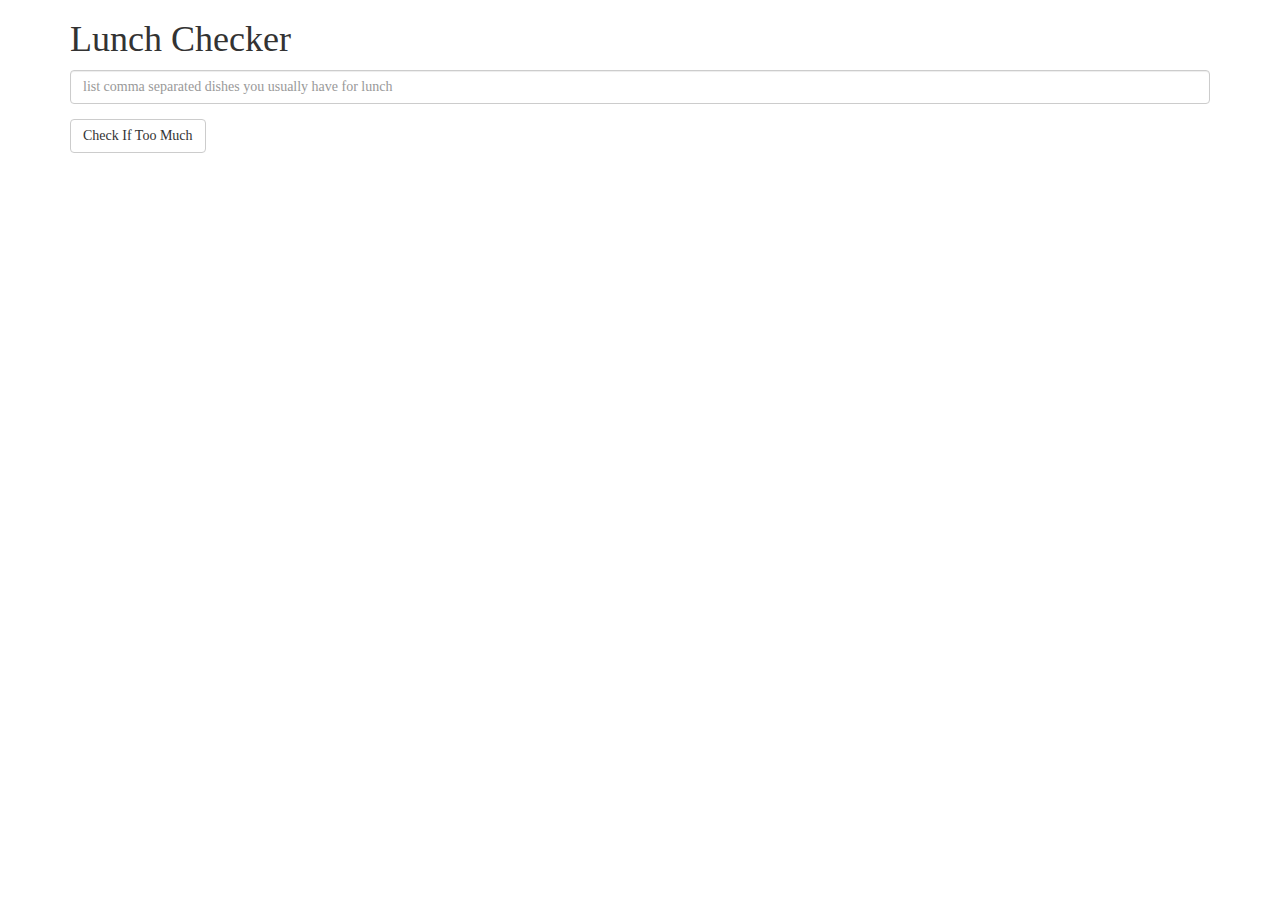
==== commit e156c99a: "funcionando" ====
--- a/module1-solution/index.html
+++ b/module1-solution/index.html
@@ -4,23 +4,30 @@
     <title>Lunch Checker</title>
     <meta name="viewport" content="width=device-width, initial-scale=1">
     <link rel="stylesheet" href="styles/bootstrap.min.css">
-    <style>
+    <script src="angular.min.js"></script>
+    <script src="app.js"></script>
+          <style>
       .message { font-size: 1.3em; font-weight: bold; }
     </style>
   </head>
-<body>
-   <div class="container">
+<body ng-app="LunchCheck">
+   <div class="container" ng-controller="LunchCheckController">
      <h1>Lunch Checker</h1>
 
          <div class="form-group">
              <input id="lunch-menu" type="text"
              placeholder="list comma separated dishes you usually have for lunch"
-             class="form-control">
+             class="form-control"
+             ng-model="dishes">
          </div>
          <div class="form-group">
-             <button class="btn btn-default">Check If Too Much</button>
+             <button class="btn btn-default"
+                      ng-click="countDishes()">
+                        Check If Too Much
+              </button>
          </div>
          <div class="form-group message">
+            {{msgDishes}}
            <!-- Your message can go here. -->
          </div>
    </div>
